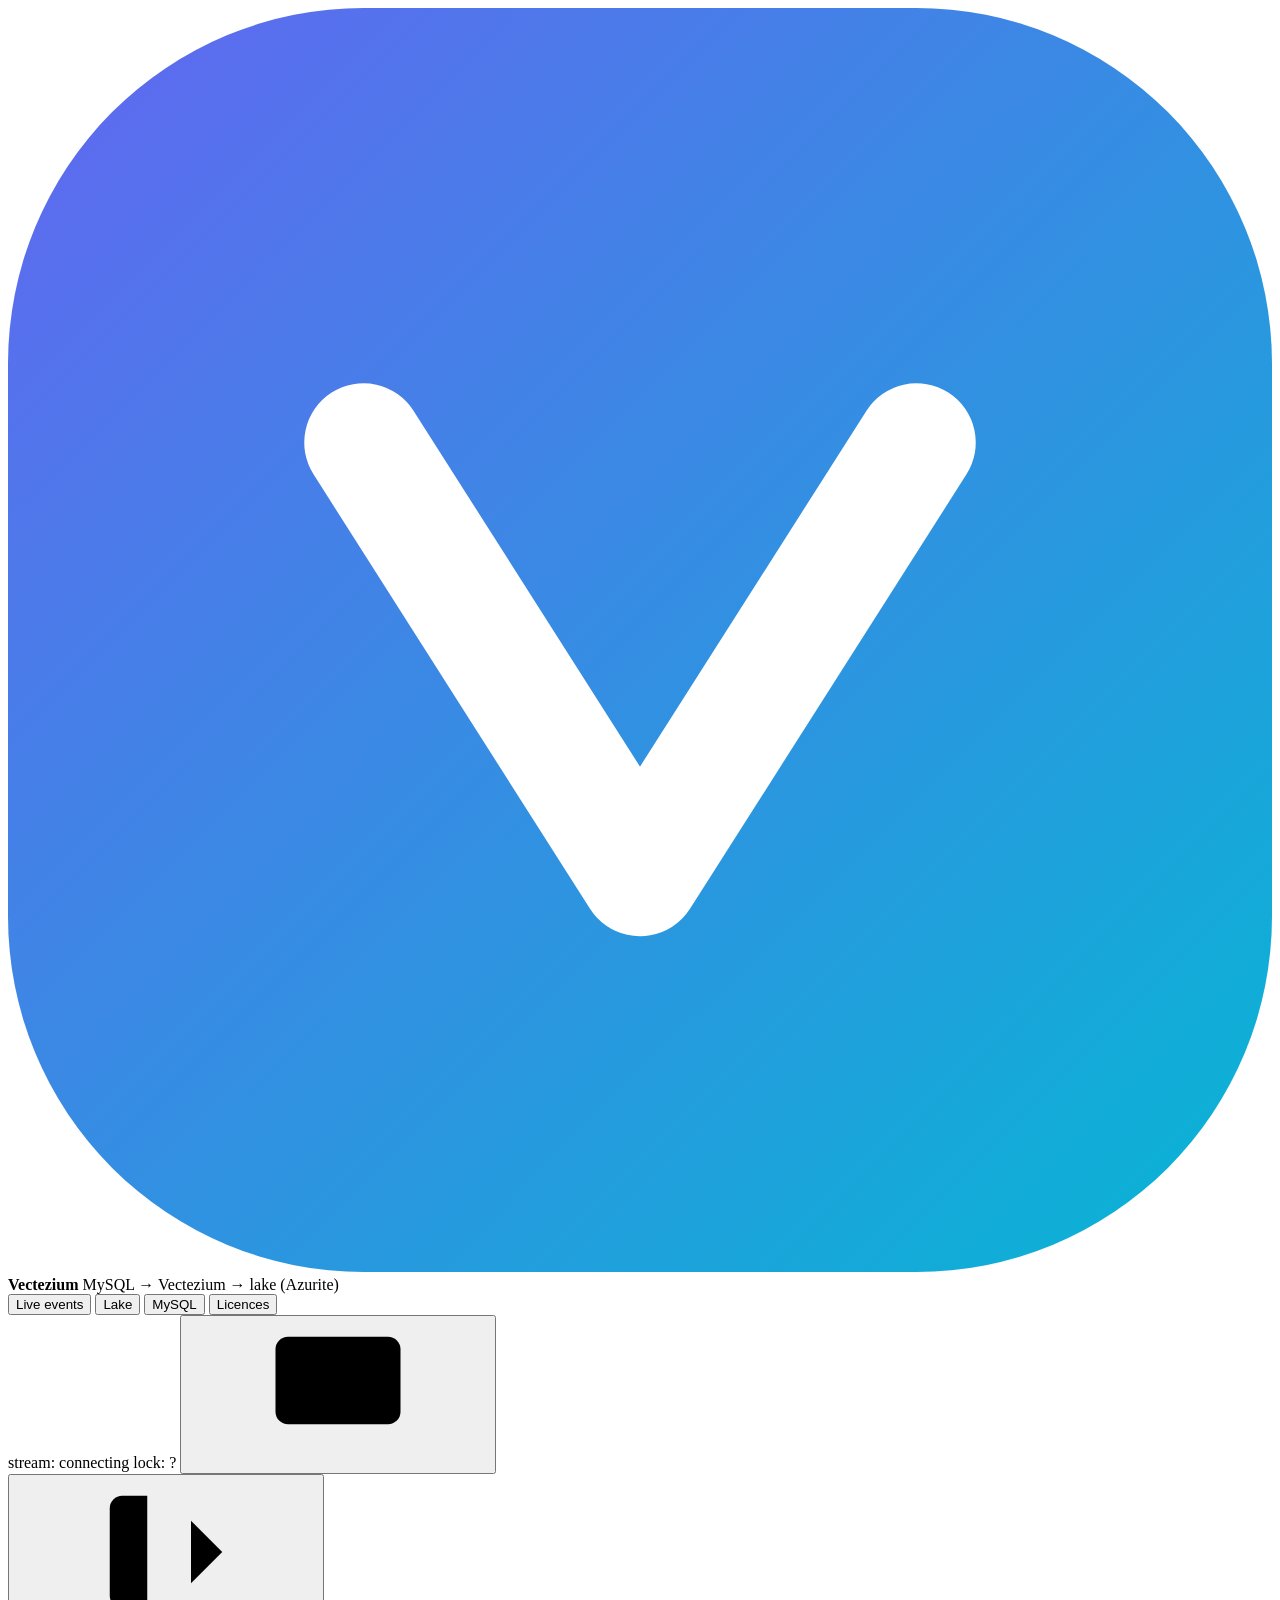
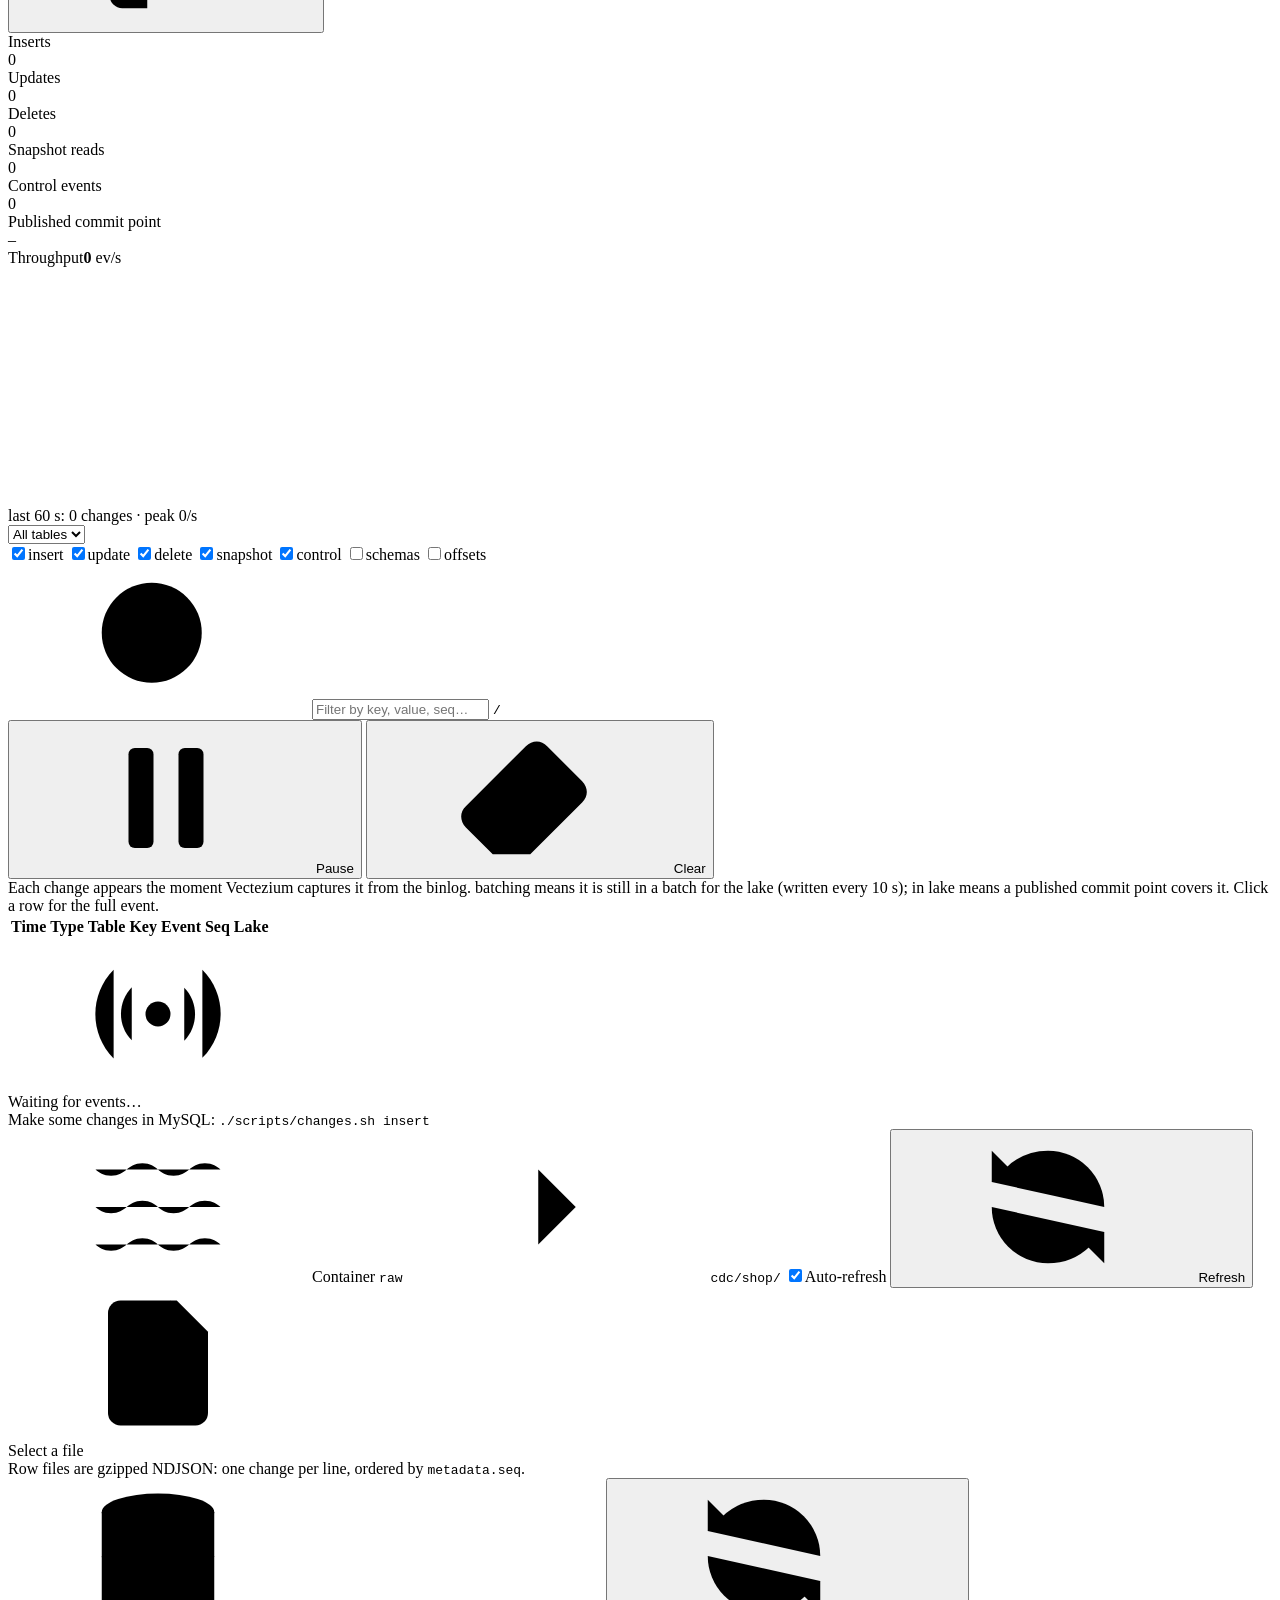
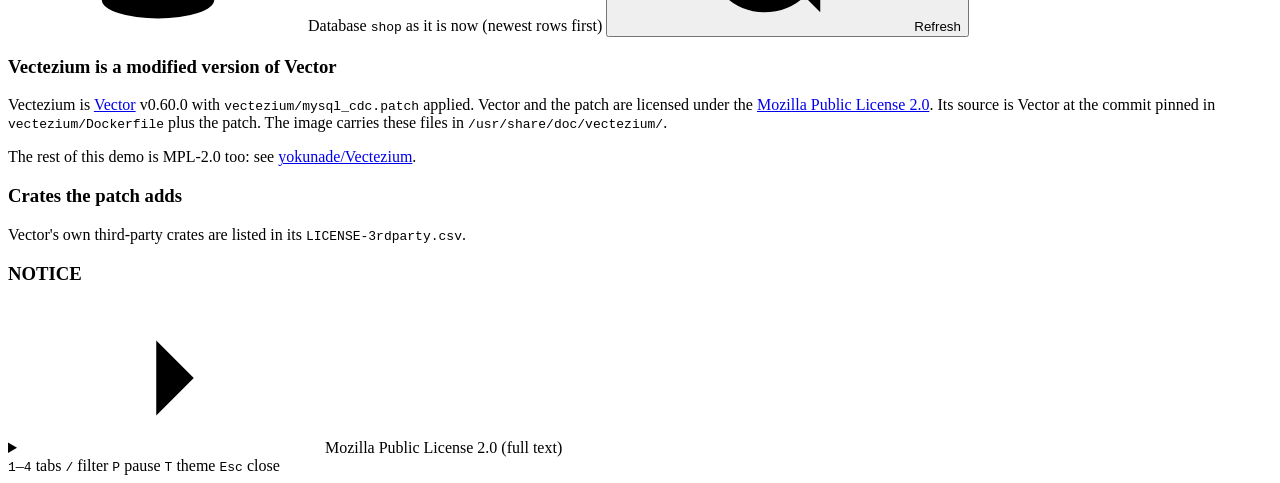
==== ui/static/index.html @ a1f48b9c "Vectezium demo: MySQL CDC to an Azure landing zone with Vector, plus a sign-in for the UI The demo U" ====
<!doctype html>
<html lang="en">
<head>
  <meta charset="utf-8">
  <meta name="viewport" content="width=device-width, initial-scale=1">
  <title>Vectezium demo</title>
  <meta name="color-scheme" content="light dark">
  <link rel="icon" href="data:image/svg+xml,%3Csvg xmlns='http://www.w3.org/2000/svg' viewBox='0 0 32 32'%3E%3Cdefs%3E%3ClinearGradient id='g' x1='0' y1='0' x2='1' y2='1'%3E%3Cstop offset='0' stop-color='%236366f1'/%3E%3Cstop offset='1' stop-color='%2306b6d4'/%3E%3C/linearGradient%3E%3C/defs%3E%3Crect width='32' height='32' rx='8' fill='url(%23g)'/%3E%3Cpath d='M9 11l7 11 7-11' fill='none' stroke='white' stroke-width='3' stroke-linecap='round' stroke-linejoin='round'/%3E%3C/svg%3E">
  <script>
    // Applied before the first paint so a dark theme never flashes light.
    (function () {
      var pref = "system";
      try { pref = localStorage.getItem("theme") || "system"; } catch (e) {}
      var dark = pref === "dark" || (pref === "system" && matchMedia("(prefers-color-scheme: dark)").matches);
      document.documentElement.dataset.theme = dark ? "dark" : "light";
      document.documentElement.dataset.themePref = pref;
    })();
  </script>
  <link rel="stylesheet" href="/static/style.css">
</head>
<body>
  <!-- Icons (one sprite, referenced with <use>) -->
  <svg width="0" height="0" style="position:absolute" aria-hidden="true">
    <defs>
      <linearGradient id="brand-gradient" x1="0" y1="0" x2="1" y2="1">
        <stop offset="0" stop-color="#6366f1"/><stop offset="1" stop-color="#06b6d4"/>
      </linearGradient>
      <linearGradient id="spark-gradient" x1="0" y1="1" x2="0" y2="0">
        <stop offset="0" stop-color="#6366f1"/><stop offset="1" stop-color="#06b6d4"/>
      </linearGradient>
    </defs>
    <symbol id="i-database" viewBox="0 0 24 24"><ellipse cx="12" cy="5" rx="9" ry="3"/><path d="M3 5v14a9 3 0 0 0 18 0V5"/><path d="M3 12a9 3 0 0 0 18 0"/></symbol>
    <symbol id="i-zap" viewBox="0 0 24 24"><path d="M13 2 3 14h9l-1 8 10-12h-9l1-8z"/></symbol>
    <symbol id="i-waves" viewBox="0 0 24 24"><path d="M2 6c.6.5 1.2 1 2.5 1C7 7 7 5 9.5 5c2.6 0 2.4 2 5 2 2.5 0 2.5-2 5-2 1.3 0 1.9.5 2.5 1"/><path d="M2 12c.6.5 1.2 1 2.5 1 2.5 0 2.5-2 5-2 2.6 0 2.4 2 5 2 2.5 0 2.5-2 5-2 1.3 0 1.9.5 2.5 1"/><path d="M2 18c.6.5 1.2 1 2.5 1 2.5 0 2.5-2 5-2 2.6 0 2.4 2 5 2 2.5 0 2.5-2 5-2 1.3 0 1.9.5 2.5 1"/></symbol>
    <symbol id="i-radio" viewBox="0 0 24 24"><path d="M4.9 19.1C1 15.2 1 8.8 4.9 4.9"/><path d="M7.8 16.2c-2.3-2.3-2.3-6.1 0-8.5"/><circle cx="12" cy="12" r="2"/><path d="M16.2 7.8c2.3 2.3 2.3 6.1 0 8.5"/><path d="M19.1 4.9C23 8.8 23 15.1 19.1 19"/></symbol>
    <symbol id="i-scale" viewBox="0 0 24 24"><path d="m16 16 3-8 3 8c-.87.65-1.92 1-3 1s-2.13-.35-3-1Z"/><path d="m2 16 3-8 3 8c-.87.65-1.92 1-3 1s-2.13-.35-3-1Z"/><path d="M7 21h10"/><path d="M12 3v18"/><path d="M3 7h2c2 0 5-1 7-2 2 1 5 2 7 2h2"/></symbol>
    <symbol id="i-plus" viewBox="0 0 24 24"><path d="M12 5v14"/><path d="M5 12h14"/></symbol>
    <symbol id="i-pencil" viewBox="0 0 24 24"><path d="M17 3a2.85 2.83 0 1 1 4 4L7.5 20.5 2 22l1.5-5.5Z"/></symbol>
    <symbol id="i-trash" viewBox="0 0 24 24"><path d="M3 6h18"/><path d="M19 6v14a2 2 0 0 1-2 2H7a2 2 0 0 1-2-2V6"/><path d="M8 6V4a2 2 0 0 1 2-2h4a2 2 0 0 1 2 2v2"/></symbol>
    <symbol id="i-camera" viewBox="0 0 24 24"><path d="M14.5 4h-5L7 7H4a2 2 0 0 0-2 2v9a2 2 0 0 0 2 2h16a2 2 0 0 0 2-2V9a2 2 0 0 0-2-2h-3l-2.5-3z"/><circle cx="12" cy="13" r="3"/></symbol>
    <symbol id="i-flag" viewBox="0 0 24 24"><path d="M4 15s1-1 4-1 5 2 8 2 4-1 4-1V3s-1 1-4 1-5-2-8-2-4 1-4 1z"/><path d="M4 22v-7"/></symbol>
    <symbol id="i-commit" viewBox="0 0 24 24"><circle cx="12" cy="12" r="3"/><path d="M3 12h6"/><path d="M15 12h6"/></symbol>
    <symbol id="i-activity" viewBox="0 0 24 24"><path d="M22 12h-4l-3 9L9 3l-3 9H2"/></symbol>
    <symbol id="i-search" viewBox="0 0 24 24"><circle cx="11" cy="11" r="8"/><path d="m21 21-4.3-4.3"/></symbol>
    <symbol id="i-pause" viewBox="0 0 24 24"><rect x="6" y="4" width="4" height="16" rx="1"/><rect x="14" y="4" width="4" height="16" rx="1"/></symbol>
    <symbol id="i-play" viewBox="0 0 24 24"><path d="M6 3l14 9-14 9V3z"/></symbol>
    <symbol id="i-eraser" viewBox="0 0 24 24"><path d="m7 21-4.3-4.3c-1-1-1-2.5 0-3.4l9.6-9.6c1-1 2.5-1 3.4 0l5.6 5.6c1 1 1 2.5 0 3.4L13 21"/><path d="M22 21H7"/><path d="m5 11 9 9"/></symbol>
    <symbol id="i-copy" viewBox="0 0 24 24"><rect x="9" y="9" width="13" height="13" rx="2"/><path d="M5 15H4a2 2 0 0 1-2-2V4a2 2 0 0 1 2-2h9a2 2 0 0 1 2 2v1"/></symbol>
    <symbol id="i-check" viewBox="0 0 24 24"><path d="M20 6 9 17l-5-5"/></symbol>
    <symbol id="i-x" viewBox="0 0 24 24"><path d="M18 6 6 18"/><path d="m6 6 12 12"/></symbol>
    <symbol id="i-sun" viewBox="0 0 24 24"><circle cx="12" cy="12" r="4"/><path d="M12 2v2"/><path d="M12 20v2"/><path d="m4.93 4.93 1.41 1.41"/><path d="m17.66 17.66 1.41 1.41"/><path d="M2 12h2"/><path d="M20 12h2"/><path d="m6.34 17.66-1.41 1.41"/><path d="m19.07 4.93-1.41 1.41"/></symbol>
    <symbol id="i-moon" viewBox="0 0 24 24"><path d="M12 3a6 6 0 0 0 9 9 9 9 0 1 1-9-9Z"/></symbol>
    <symbol id="i-monitor" viewBox="0 0 24 24"><rect x="2" y="3" width="20" height="14" rx="2"/><path d="M8 21h8"/><path d="M12 17v4"/></symbol>
    <symbol id="i-folder" viewBox="0 0 24 24"><path d="M20 20a2 2 0 0 0 2-2V8a2 2 0 0 0-2-2h-7.9a2 2 0 0 1-1.69-.9L9.6 3.9A2 2 0 0 0 7.93 3H4a2 2 0 0 0-2 2v13a2 2 0 0 0 2 2Z"/></symbol>
    <symbol id="i-file" viewBox="0 0 24 24"><path d="M15 2H6a2 2 0 0 0-2 2v16a2 2 0 0 0 2 2h12a2 2 0 0 0 2-2V7Z"/><path d="M14 2v4a2 2 0 0 0 2 2h4"/></symbol>
    <symbol id="i-chevron" viewBox="0 0 24 24"><path d="m9 18 6-6-6-6"/></symbol>
    <symbol id="i-refresh" viewBox="0 0 24 24"><path d="M21 12a9 9 0 0 0-9-9 9.75 9.75 0 0 0-6.74 2.74L3 8"/><path d="M3 3v5h5"/><path d="M3 12a9 9 0 0 0 9 9 9.75 9.75 0 0 0 6.74-2.74L21 16"/><path d="M16 16h5v5"/></symbol>
    <symbol id="i-lock" viewBox="0 0 24 24"><rect x="3" y="11" width="18" height="11" rx="2"/><path d="M7 11V7a5 5 0 0 1 10 0v4"/></symbol>
    <symbol id="i-logout" viewBox="0 0 24 24"><path d="M9 21H5a2 2 0 0 1-2-2V5a2 2 0 0 1 2-2h4"/><path d="m16 17 5-5-5-5"/><path d="M21 12H9"/></symbol>
    <symbol id="i-terminal" viewBox="0 0 24 24"><path d="m4 17 6-6-6-6"/><path d="M12 19h8"/></symbol>
  </svg>

  <header id="top">
    <div class="brand">
      <svg class="logo" viewBox="0 0 32 32" aria-hidden="true"><rect width="32" height="32" rx="9" fill="url(#brand-gradient)"/><path d="M9 11l7 11 7-11" fill="none" stroke="#fff" stroke-width="3" stroke-linecap="round" stroke-linejoin="round"/></svg>
      <div class="brand-text">
        <strong>Vectezium</strong>
        <span class="tagline">MySQL → Vectezium → lake (Azurite)</span>
      </div>
    </div>

    <nav class="tabs" role="tablist">
      <span class="tab-indicator" aria-hidden="true"></span>
      <button class="tab active" data-tab="live" title="Live events (1)">Live events</button>
      <button class="tab" data-tab="lake" title="Lake (2)">Lake</button>
      <button class="tab" data-tab="mysql" title="MySQL (3)">MySQL</button>
      <button class="tab" data-tab="licences" title="Licences (4)">Licences</button>
    </nav>

    <div class="status">
      <span class="pill" id="conn-pill" title="Connection to the live event stream">stream: connecting</span>
      <span class="pill" id="lock-pill" title="The single-writer lease on cdc/shop/_lock">lock: ?</span>
      <button id="theme-toggle" class="btn icon ghost" aria-label="Theme"><svg class="i"><use href="#i-monitor"/></svg></button>
      <div class="user-menu">
        <span class="avatar" id="user-avatar" aria-hidden="true"></span>
        <span class="user-name" id="user-name"></span>
        <button id="sign-out" class="btn icon ghost" aria-label="Sign out" title="Sign out"><svg class="i"><use href="#i-logout"/></svg></button>
      </div>
    </div>
  </header>

  <main>
    <div id="held-banner" class="banner" role="status" hidden>
      <strong>Snapshot held</strong> for <span id="held-tables"></span>.
      Vectezium streams their changes but has not read their existing rows, because it lost track of
      whether they were snapshotted and <code>unplanned_snapshots</code> is <code>hold</code>.
      Snapshot them with <code id="held-snapshot"></code>, or mark them as complete with
      <code id="held-dismiss"></code>.
    </div>
    <!-- Live events ------------------------------------------------------------------------>
    <section id="tab-live" class="tab-panel active">
      <div class="cards">
        <div class="card stat k-c"><div class="label"><span class="dot"></span>Inserts</div><div class="value" id="n-c">0</div></div>
        <div class="card stat k-u"><div class="label"><span class="dot"></span>Updates</div><div class="value" id="n-u">0</div></div>
        <div class="card stat k-d"><div class="label"><span class="dot"></span>Deletes</div><div class="value" id="n-d">0</div></div>
        <div class="card stat k-r"><div class="label"><span class="dot"></span>Snapshot reads</div><div class="value" id="n-r">0</div></div>
        <div class="card stat k-control"><div class="label"><span class="dot"></span>Control events</div><div class="value" id="n-control">0</div></div>
        <div class="card commit" title="Published commit point: everything up to it is in the lake">
          <div class="label">Published commit point<span class="spacer"></span><span id="batching-count"></span><span class="since" id="commit-since"></span></div>
          <div class="value mono seq-value" id="offset-seq">–</div>
          <div class="detail" id="offset-detail"></div>
        </div>
        <div class="card throughput">
          <div class="label">Throughput<span class="spacer"></span><span class="rate"><strong id="rate-now">0</strong> ev/s</span></div>
          <svg id="spark" class="spark" viewBox="0 0 300 56" preserveAspectRatio="none" aria-hidden="true"></svg>
          <div class="detail">last 60 s: <span id="rate-total">0 changes</span> · peak <span id="rate-peak">0</span>/s</div>
        </div>
      </div>

      <div class="toolbar">
        <div class="select"><select id="f-table" aria-label="Table"><option value="">All tables</option></select></div>
        <div class="filter-chips" role="group" aria-label="Event types">
          <label class="chip k-c"><input type="checkbox" class="f-op" value="c" checked><span class="dot"></span>insert</label>
          <label class="chip k-u"><input type="checkbox" class="f-op" value="u" checked><span class="dot"></span>update</label>
          <label class="chip k-d"><input type="checkbox" class="f-op" value="d" checked><span class="dot"></span>delete</label>
          <label class="chip k-r"><input type="checkbox" class="f-op" value="r" checked><span class="dot"></span>snapshot</label>
          <label class="chip k-control"><input type="checkbox" class="f-op" value="control" checked><span class="dot"></span>control</label>
          <label class="chip k-schema"><input type="checkbox" class="f-op" value="schema"><span class="dot"></span>schemas</label>
          <label class="chip k-offset"><input type="checkbox" class="f-op" value="offset"><span class="dot"></span>offsets</label>
        </div>
        <div class="search">
          <svg class="i"><use href="#i-search"/></svg>
          <input type="search" id="f-text" placeholder="Filter by key, value, seq…" aria-label="Filter">
          <kbd>/</kbd>
        </div>
        <span class="spacer"></span>
        <button id="pause" class="btn" title="Pause (P)"><svg class="i"><use href="#i-pause"/></svg><span>Pause</span></button>
        <button id="clear" class="btn ghost" title="Clear"><svg class="i"><use href="#i-eraser"/></svg><span>Clear</span></button>
      </div>

      <div class="legend">
        Each change appears the moment Vectezium captures it from the binlog.
        <span class="badge pending">batching</span> means it is still in a batch for the lake (written every 10 s);
        <span class="badge landed">in lake</span> means a published commit point covers it. Click a row for the full event.
      </div>
      <div id="stream-notice" class="stream-notice" role="status" hidden></div>

      <div class="feed">
        <table class="events">
          <thead>
            <tr><th>Time</th><th>Type</th><th>Table</th><th class="key">Key</th><th>Event</th><th class="seq">Seq</th><th class="lake">Lake</th></tr>
          </thead>
          <tbody id="feed"></tbody>
        </table>
        <div id="feed-empty" class="empty">
          <div class="empty-icon"><svg class="i"><use href="#i-radio"/></svg></div>
          <div class="empty-title">Waiting for events…</div>
          <div>Make some changes in MySQL: <code>./scripts/changes.sh insert</code></div>
        </div>
      </div>
    </section>

    <!-- Lake -------------------------------------------------------------------------------->
    <section id="tab-lake" class="tab-panel">
      <div class="toolbar">
        <span class="crumbs">
          <svg class="i"><use href="#i-waves"/></svg>
          Container <code id="lake-container">raw</code>
          <svg class="i sep"><use href="#i-chevron"/></svg>
          <code id="lake-root">cdc/shop/</code>
        </span>
        <span class="spacer"></span>
        <label class="switch"><input type="checkbox" id="lake-auto" checked><span class="track"></span>Auto-refresh</label>
        <button id="lake-refresh" class="btn"><svg class="i"><use href="#i-refresh"/></svg><span>Refresh</span></button>
      </div>
      <div class="split">
        <div id="lake-tree" class="tree"></div>
        <div id="lake-preview" class="preview">
          <div class="empty">
            <div class="empty-icon"><svg class="i"><use href="#i-file"/></svg></div>
            <div class="empty-title">Select a file</div>
            <div>Row files are gzipped NDJSON: one change per line, ordered by <code>metadata.seq</code>.</div>
          </div>
        </div>
      </div>
    </section>

    <!-- MySQL ------------------------------------------------------------------------------->
    <section id="tab-mysql" class="tab-panel">
      <div class="toolbar">
        <span class="crumbs"><svg class="i"><use href="#i-database"/></svg>Database <code>shop</code> as it is now (newest rows first)</span>
        <span class="spacer"></span>
        <button id="mysql-refresh" class="btn"><svg class="i"><use href="#i-refresh"/></svg><span>Refresh</span></button>
      </div>
      <div id="mysql-tables" class="chips"></div>
      <div id="mysql-rows" class="preview"></div>
    </section>

    <!-- Licences ---------------------------------------------------------------------------->
    <section id="tab-licences" class="tab-panel">
      <div class="preview licences">
        <h3>Vectezium is a modified version of Vector</h3>
        <p>
          Vectezium is <a href="https://github.com/vectordotdev/vector" target="_blank" rel="noopener">Vector</a>
          v0.60.0 with <code>vectezium/mysql_cdc.patch</code> applied. Vector and the patch are licensed under the
          <a href="https://www.mozilla.org/MPL/2.0/" target="_blank" rel="noopener">Mozilla Public License 2.0</a>.
          Its source is Vector at the commit pinned in <code>vectezium/Dockerfile</code> plus the patch.
          The image carries these files in <code>/usr/share/doc/vectezium/</code>.
        </p>
        <p>
          The rest of this demo is MPL-2.0 too: see
          <a href="https://github.com/yokunade/Vectezium" target="_blank" rel="noopener">yokunade/Vectezium</a>.
        </p>

        <h3>Crates the patch adds</h3>
        <p class="muted small">Vector's own third-party crates are listed in its <code>LICENSE-3rdparty.csv</code>.</p>
        <div id="licence-crates"></div>

        <h3>NOTICE</h3>
        <pre id="licence-notice"></pre>

        <details>
          <summary><svg class="i chev"><use href="#i-chevron"/></svg>Mozilla Public License 2.0 (full text)</summary>
          <pre id="licence-text"></pre>
        </details>
      </div>
    </section>
  </main>

  <footer class="shortcuts">
    <span><kbd>1</kbd>–<kbd>4</kbd> tabs</span>
    <span><kbd>/</kbd> filter</span>
    <span><kbd>P</kbd> pause</span>
    <span><kbd>T</kbd> theme</span>
    <span><kbd>Esc</kbd> close</span>
  </footer>

  <dialog id="event-modal" aria-labelledby="modal-title">
    <div class="modal-head">
      <div id="modal-title"></div>
      <span class="spacer"></span>
      <button id="modal-copy" class="btn"><svg class="i"><use href="#i-copy"/></svg><span>Copy</span></button>
      <button id="modal-close" class="btn icon ghost" aria-label="Close"><svg class="i"><use href="#i-x"/></svg></button>
    </div>
    <pre id="modal-body"></pre>
  </dialog>

  <div id="toast" class="toast" role="status" aria-live="polite"></div>

  <script src="/static/app.js"></script>
</body>
</html>
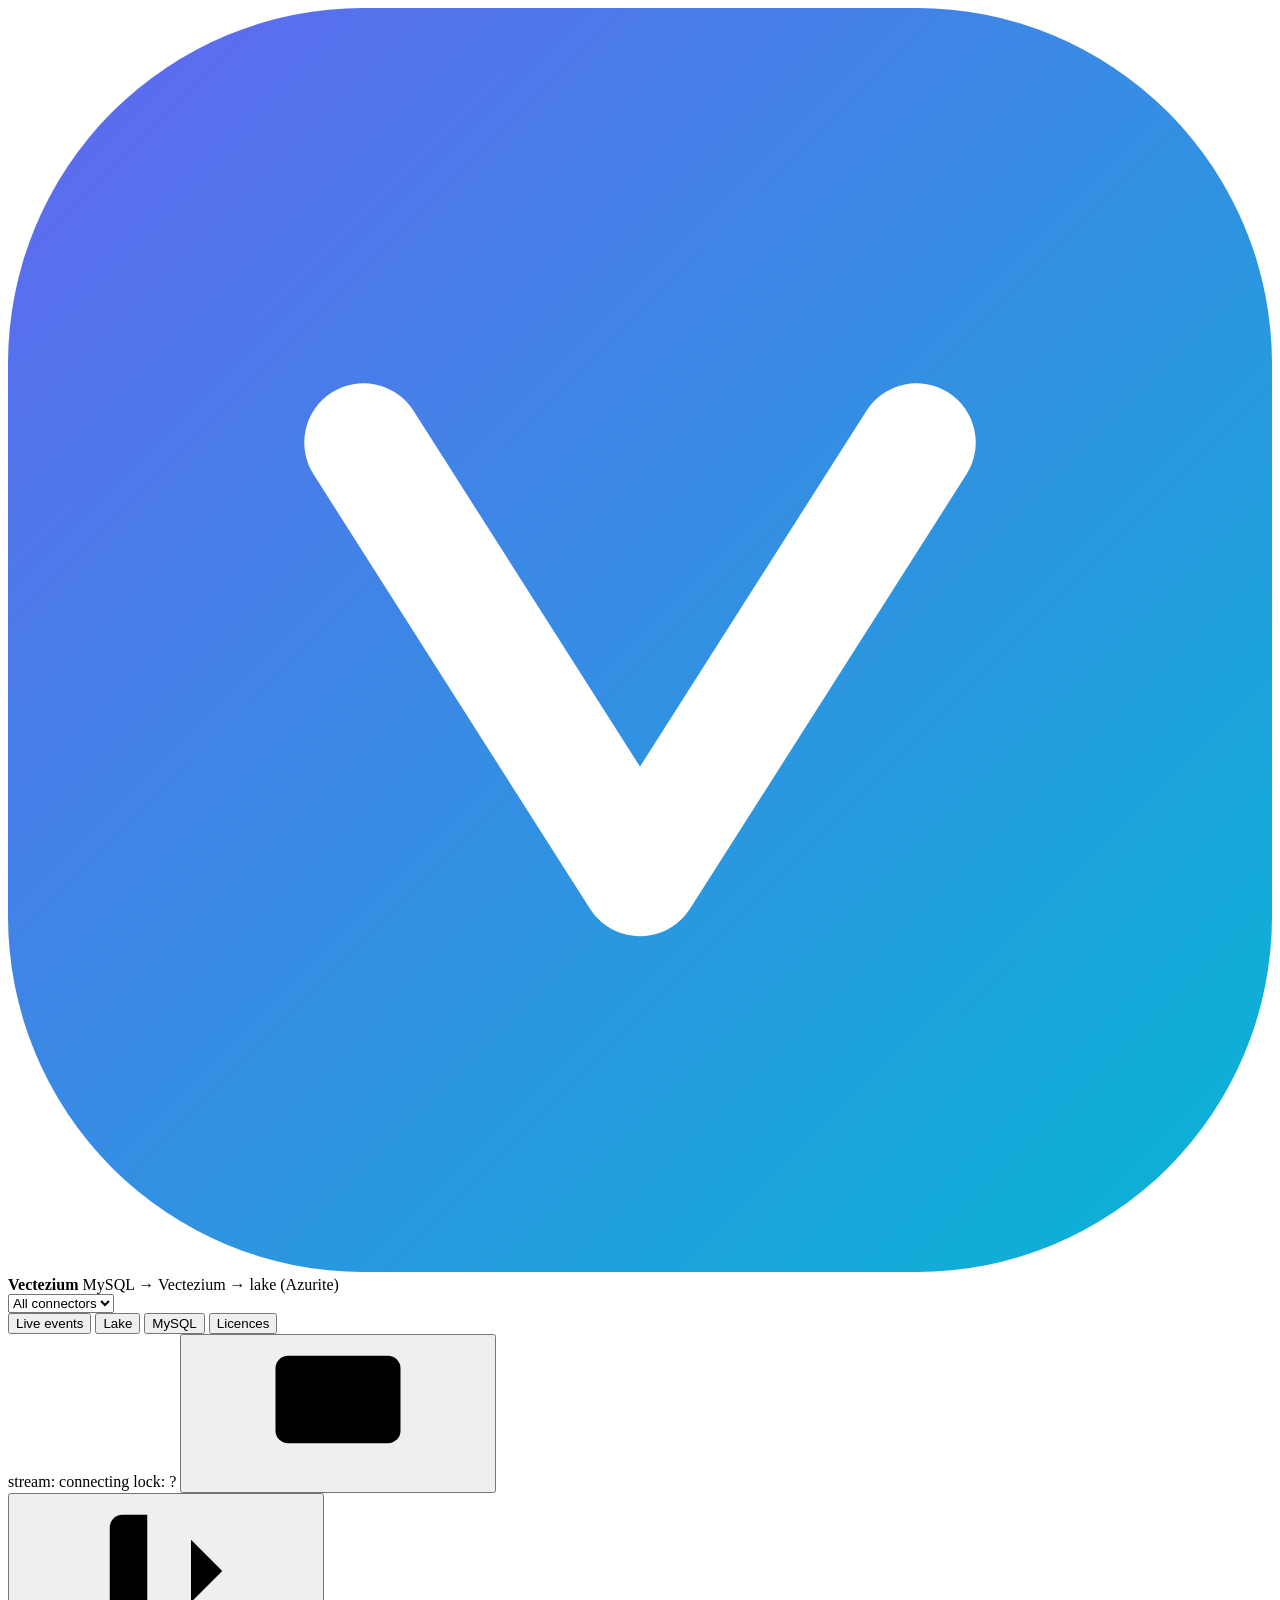
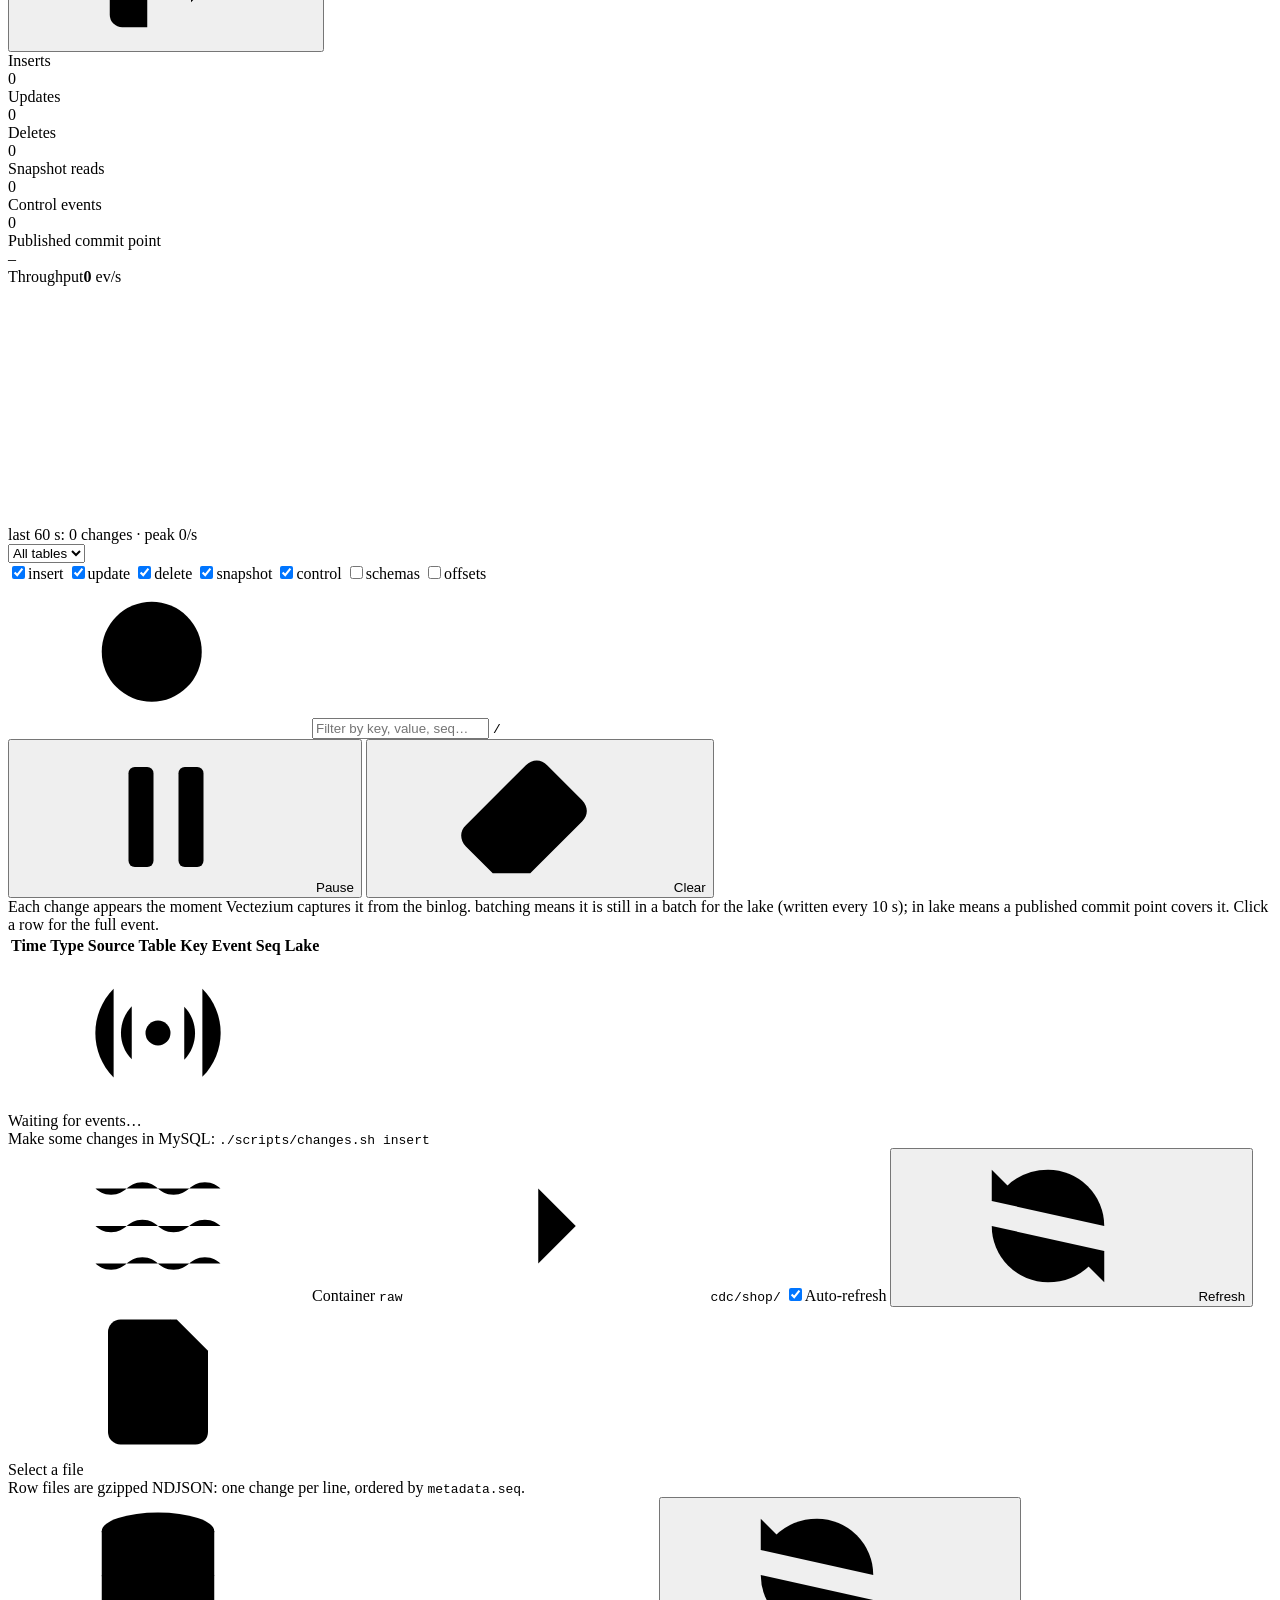
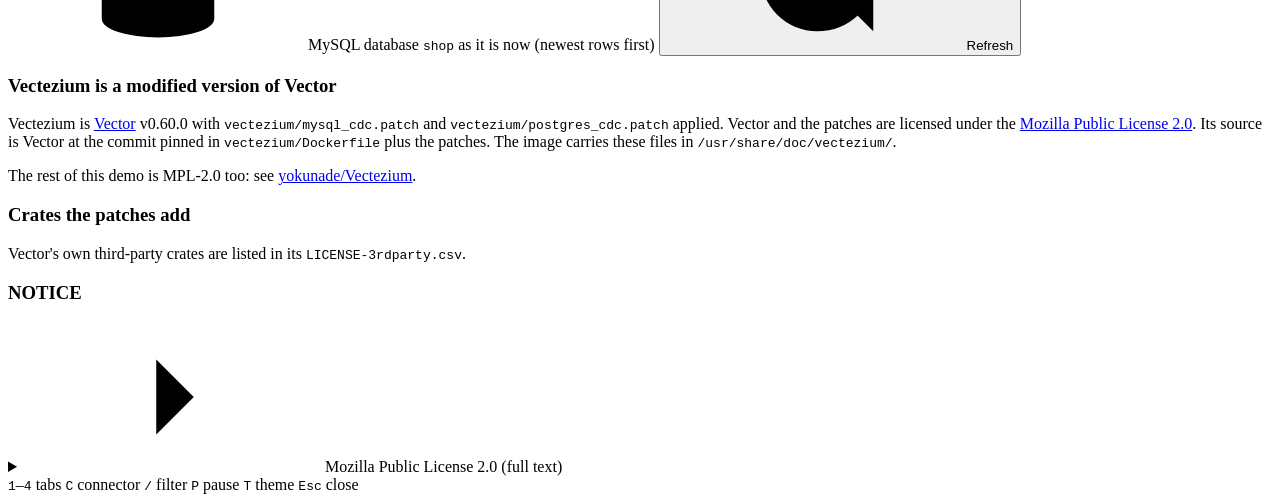
==== commit f271de32: "Choose the connector in the scripts and the UI The demo scripts take --connector mysql|postgres (or " ====
--- a/ui/static/index.html
+++ b/ui/static/index.html
@@ -65,7 +65,11 @@
       <svg class="logo" viewBox="0 0 32 32" aria-hidden="true"><rect width="32" height="32" rx="9" fill="url(#brand-gradient)"/><path d="M9 11l7 11 7-11" fill="none" stroke="#fff" stroke-width="3" stroke-linecap="round" stroke-linejoin="round"/></svg>
       <div class="brand-text">
         <strong>Vectezium</strong>
-        <span class="tagline">MySQL → Vectezium → lake (Azurite)</span>
+        <span class="tagline" id="tagline">MySQL → Vectezium → lake (Azurite)</span>
+      </div>
+      <!-- The source connectors every tab shows (C to cycle); the options come from /api/connectors. -->
+      <div class="select connector-select" title="Source connector (C to cycle)">
+        <select id="connector-select" aria-label="Source connector"><option value="all">All connectors</option></select>
       </div>
     </div>
 
@@ -73,13 +77,13 @@
       <span class="tab-indicator" aria-hidden="true"></span>
       <button class="tab active" data-tab="live" title="Live events (1)">Live events</button>
       <button class="tab" data-tab="lake" title="Lake (2)">Lake</button>
-      <button class="tab" data-tab="mysql" title="MySQL (3)">MySQL</button>
+      <button class="tab" data-tab="db" title="Source database (3)" id="db-tab">MySQL</button>
       <button class="tab" data-tab="licences" title="Licences (4)">Licences</button>
     </nav>
 
     <div class="status">
       <span class="pill" id="conn-pill" title="Connection to the live event stream">stream: connecting</span>
-      <span class="pill" id="lock-pill" title="The single-writer lease on cdc/shop/_lock">lock: ?</span>
+      <span class="pill" id="lock-pill" title="The connector's single-writer lease">lock: ?</span>
       <button id="theme-toggle" class="btn icon ghost" aria-label="Theme"><svg class="i"><use href="#i-monitor"/></svg></button>
       <div class="user-menu">
         <span class="avatar" id="user-avatar" aria-hidden="true"></span>
@@ -91,7 +95,7 @@
 
   <main>
     <div id="held-banner" class="banner" role="status" hidden>
-      <strong>Snapshot held</strong> for <span id="held-tables"></span>.
+      <strong>Snapshot held</strong> for <span id="held-tables"></span> (<span id="held-connector">MySQL</span>).
       Vectezium streams their changes but has not read their existing rows, because it lost track of
       whether they were snapshotted and <code>unplanned_snapshots</code> is <code>hold</code>.
       Snapshot them with <code id="held-snapshot"></code>, or mark them as complete with
@@ -139,7 +143,7 @@
       </div>
 
       <div class="legend">
-        Each change appears the moment Vectezium captures it from the binlog.
+        Each change appears the moment Vectezium captures it from <span id="legend-source">the binlog</span>.
         <span class="badge pending">batching</span> means it is still in a batch for the lake (written every 10 s);
         <span class="badge landed">in lake</span> means a published commit point covers it. Click a row for the full event.
       </div>
@@ -148,14 +152,14 @@
       <div class="feed">
         <table class="events">
           <thead>
-            <tr><th>Time</th><th>Type</th><th>Table</th><th class="key">Key</th><th>Event</th><th class="seq">Seq</th><th class="lake">Lake</th></tr>
+            <tr><th>Time</th><th>Type</th><th class="src">Source</th><th>Table</th><th class="key">Key</th><th>Event</th><th class="seq">Seq</th><th class="lake">Lake</th></tr>
           </thead>
           <tbody id="feed"></tbody>
         </table>
         <div id="feed-empty" class="empty">
           <div class="empty-icon"><svg class="i"><use href="#i-radio"/></svg></div>
           <div class="empty-title">Waiting for events…</div>
-          <div>Make some changes in MySQL: <code>./scripts/changes.sh insert</code></div>
+          <div>Make some changes in <span class="connector-label">MySQL</span>: <span id="hint-changes"><code>./scripts/changes.sh insert</code></span></div>
         </div>
       </div>
     </section>
@@ -185,15 +189,15 @@
       </div>
     </section>
 
-    <!-- MySQL ------------------------------------------------------------------------------->
-    <section id="tab-mysql" class="tab-panel">
+    <!-- Source database -------------------------------------------------------------------->
+    <section id="tab-db" class="tab-panel">
       <div class="toolbar">
-        <span class="crumbs"><svg class="i"><use href="#i-database"/></svg>Database <code>shop</code> as it is now (newest rows first)</span>
+        <span class="crumbs"><svg class="i"><use href="#i-database"/></svg><span id="db-crumbs">MySQL database <code>shop</code></span> as it is now (newest rows first)</span>
         <span class="spacer"></span>
-        <button id="mysql-refresh" class="btn"><svg class="i"><use href="#i-refresh"/></svg><span>Refresh</span></button>
-      </div>
-      <div id="mysql-tables" class="chips"></div>
-      <div id="mysql-rows" class="preview"></div>
+        <button id="db-refresh" class="btn"><svg class="i"><use href="#i-refresh"/></svg><span>Refresh</span></button>
+      </div>
+      <div id="db-tables" class="chips"></div>
+      <div id="db-rows" class="preview"></div>
     </section>
 
     <!-- Licences ---------------------------------------------------------------------------->
@@ -202,9 +206,10 @@
         <h3>Vectezium is a modified version of Vector</h3>
         <p>
           Vectezium is <a href="https://github.com/vectordotdev/vector" target="_blank" rel="noopener">Vector</a>
-          v0.60.0 with <code>vectezium/mysql_cdc.patch</code> applied. Vector and the patch are licensed under the
+          v0.60.0 with <code>vectezium/mysql_cdc.patch</code> and <code>vectezium/postgres_cdc.patch</code> applied.
+          Vector and the patches are licensed under the
           <a href="https://www.mozilla.org/MPL/2.0/" target="_blank" rel="noopener">Mozilla Public License 2.0</a>.
-          Its source is Vector at the commit pinned in <code>vectezium/Dockerfile</code> plus the patch.
+          Its source is Vector at the commit pinned in <code>vectezium/Dockerfile</code> plus the patches.
           The image carries these files in <code>/usr/share/doc/vectezium/</code>.
         </p>
         <p>
@@ -212,7 +217,7 @@
           <a href="https://github.com/yokunade/Vectezium" target="_blank" rel="noopener">yokunade/Vectezium</a>.
         </p>
 
-        <h3>Crates the patch adds</h3>
+        <h3>Crates the patches add</h3>
         <p class="muted small">Vector's own third-party crates are listed in its <code>LICENSE-3rdparty.csv</code>.</p>
         <div id="licence-crates"></div>
 
@@ -229,6 +234,7 @@
 
   <footer class="shortcuts">
     <span><kbd>1</kbd>–<kbd>4</kbd> tabs</span>
+    <span><kbd>C</kbd> connector</span>
     <span><kbd>/</kbd> filter</span>
     <span><kbd>P</kbd> pause</span>
     <span><kbd>T</kbd> theme</span>
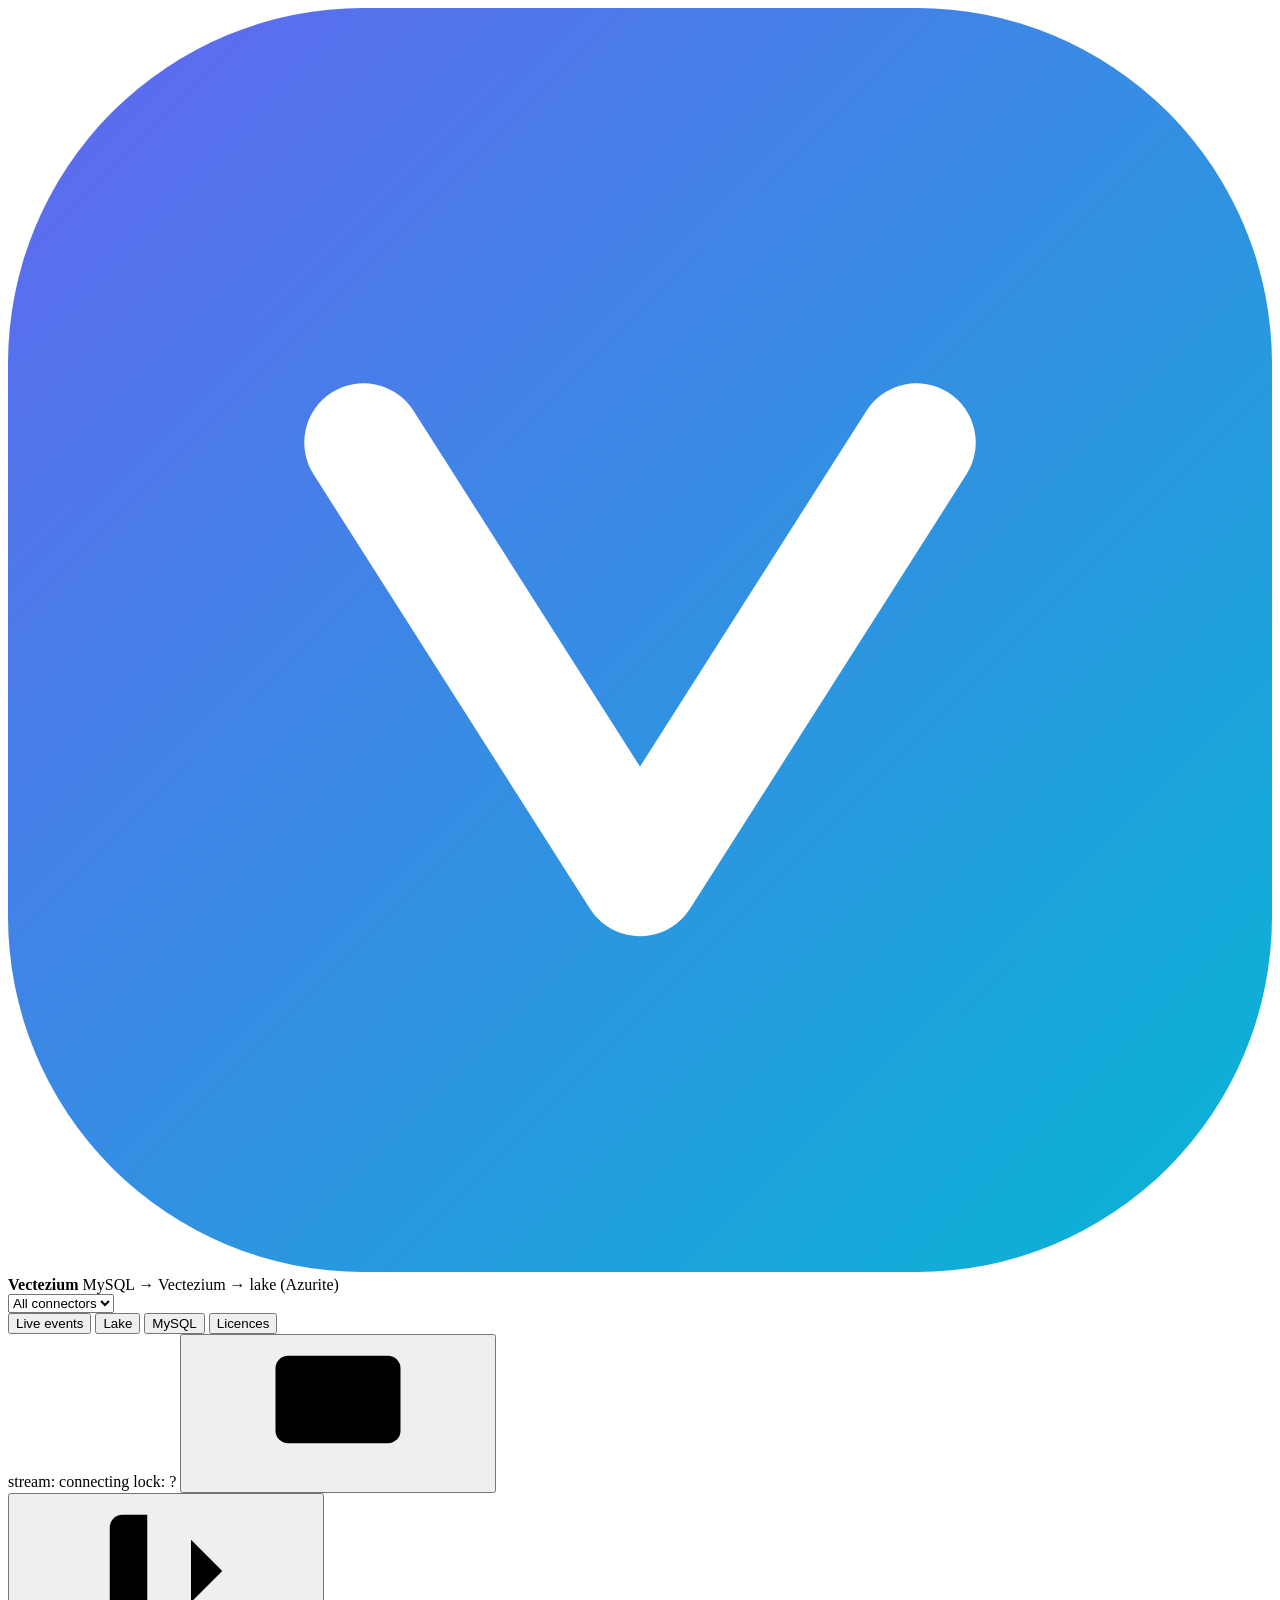
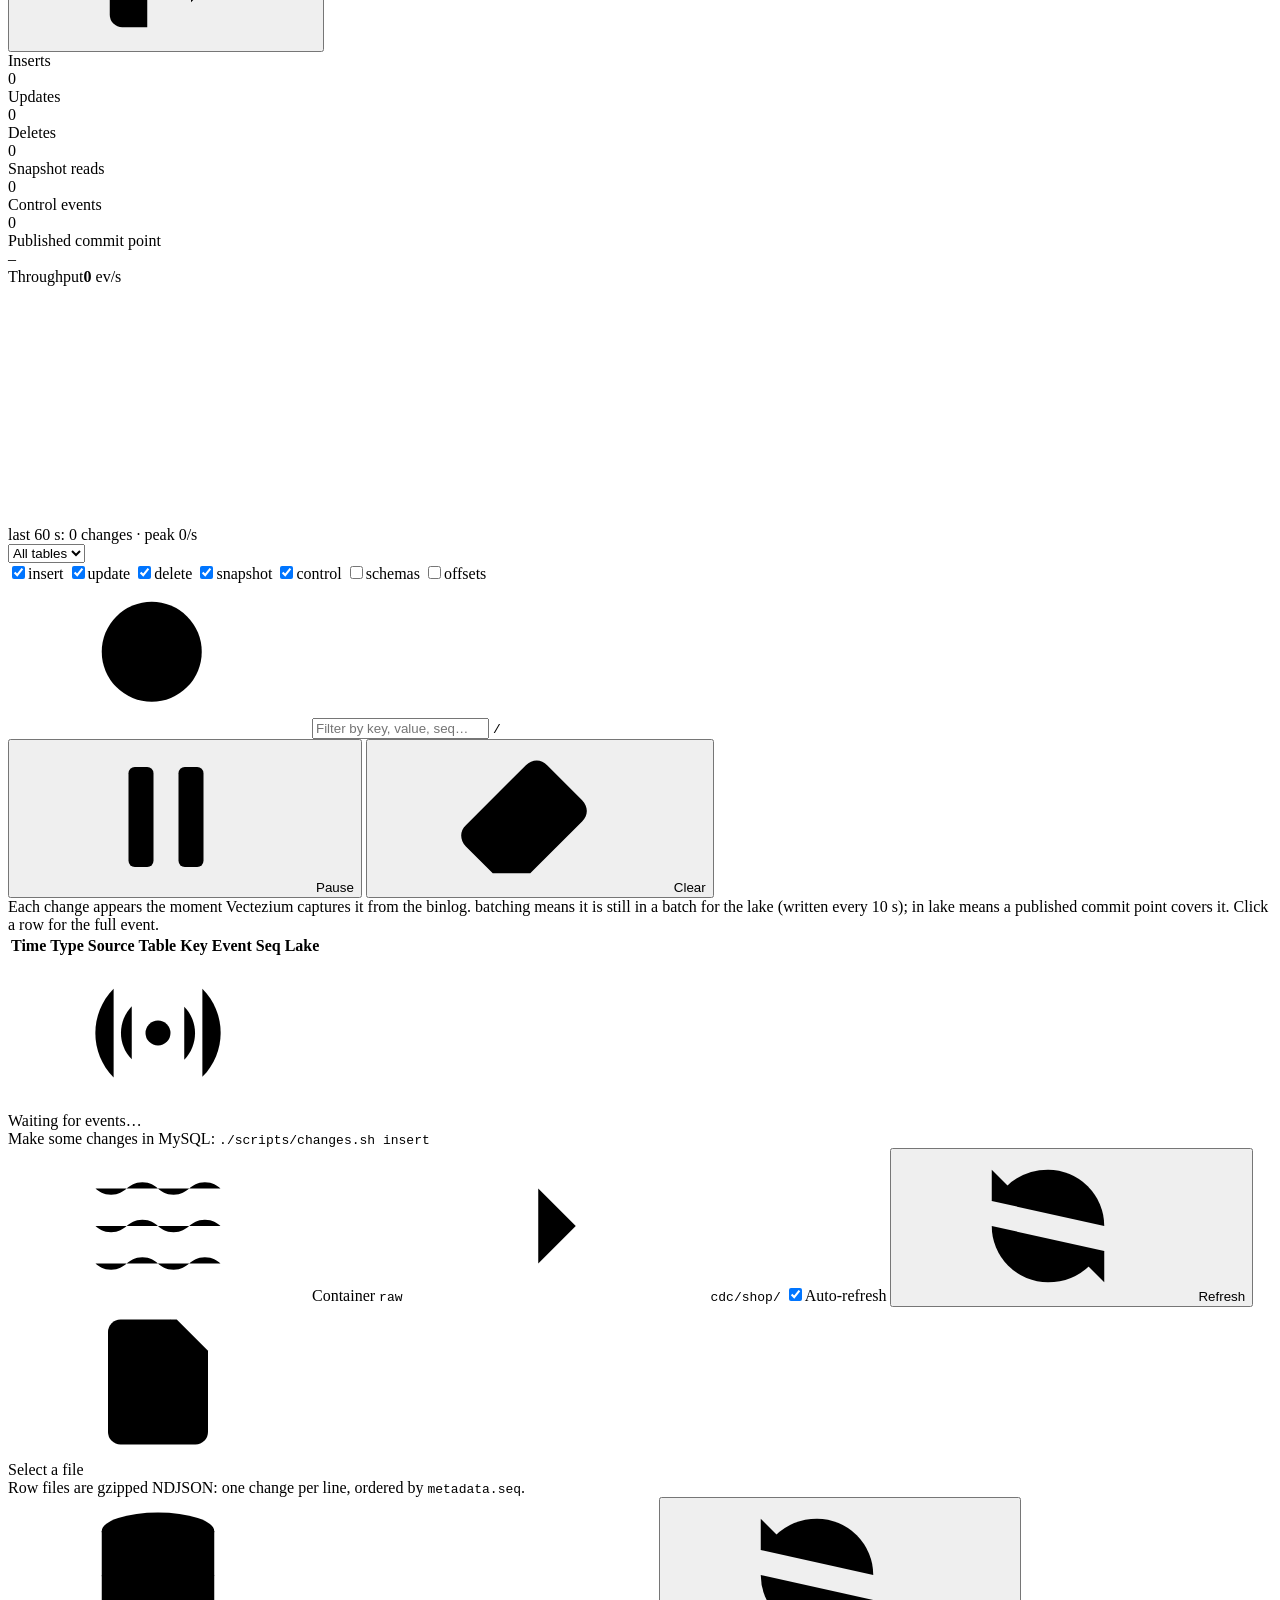
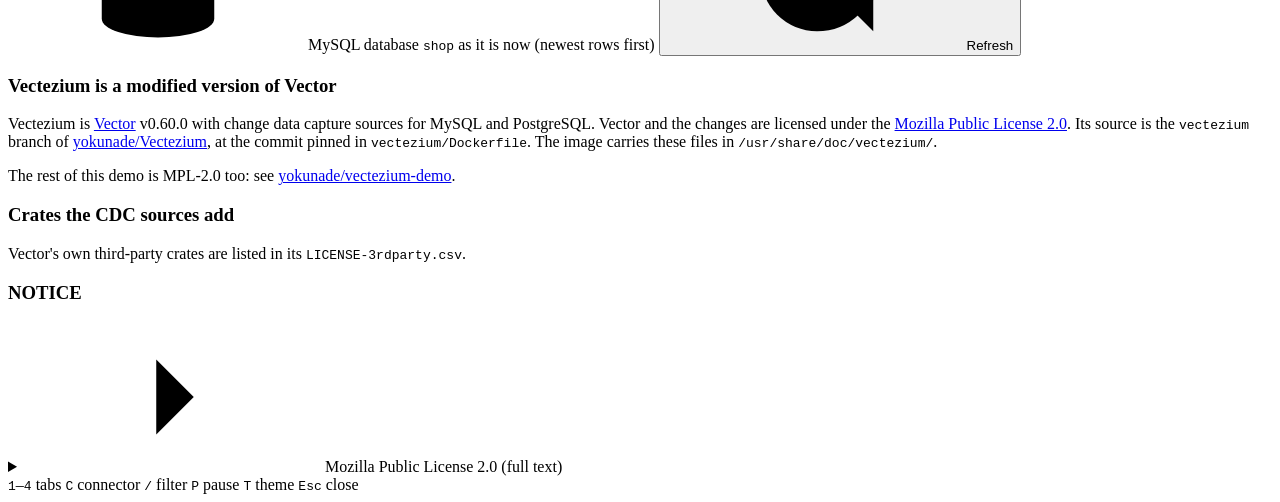
==== commit 2e85b564: "Build Vectezium from the yokunade/Vectezium fork instead of patches The CDC code now lives on the `v" ====
--- a/ui/static/index.html
+++ b/ui/static/index.html
@@ -206,18 +206,19 @@
         <h3>Vectezium is a modified version of Vector</h3>
         <p>
           Vectezium is <a href="https://github.com/vectordotdev/vector" target="_blank" rel="noopener">Vector</a>
-          v0.60.0 with <code>vectezium/mysql_cdc.patch</code> and <code>vectezium/postgres_cdc.patch</code> applied.
-          Vector and the patches are licensed under the
+          v0.60.0 with change data capture sources for MySQL and PostgreSQL. Vector and the changes are licensed under the
           <a href="https://www.mozilla.org/MPL/2.0/" target="_blank" rel="noopener">Mozilla Public License 2.0</a>.
-          Its source is Vector at the commit pinned in <code>vectezium/Dockerfile</code> plus the patches.
+          Its source is the <code>vectezium</code> branch of
+          <a href="https://github.com/yokunade/Vectezium" target="_blank" rel="noopener">yokunade/Vectezium</a>,
+          at the commit pinned in <code>vectezium/Dockerfile</code>.
           The image carries these files in <code>/usr/share/doc/vectezium/</code>.
         </p>
         <p>
           The rest of this demo is MPL-2.0 too: see
-          <a href="https://github.com/yokunade/Vectezium" target="_blank" rel="noopener">yokunade/Vectezium</a>.
+          <a href="https://github.com/yokunade/vectezium-demo" target="_blank" rel="noopener">yokunade/vectezium-demo</a>.
         </p>
 
-        <h3>Crates the patches add</h3>
+        <h3>Crates the CDC sources add</h3>
         <p class="muted small">Vector's own third-party crates are listed in its <code>LICENSE-3rdparty.csv</code>.</p>
         <div id="licence-crates"></div>
 
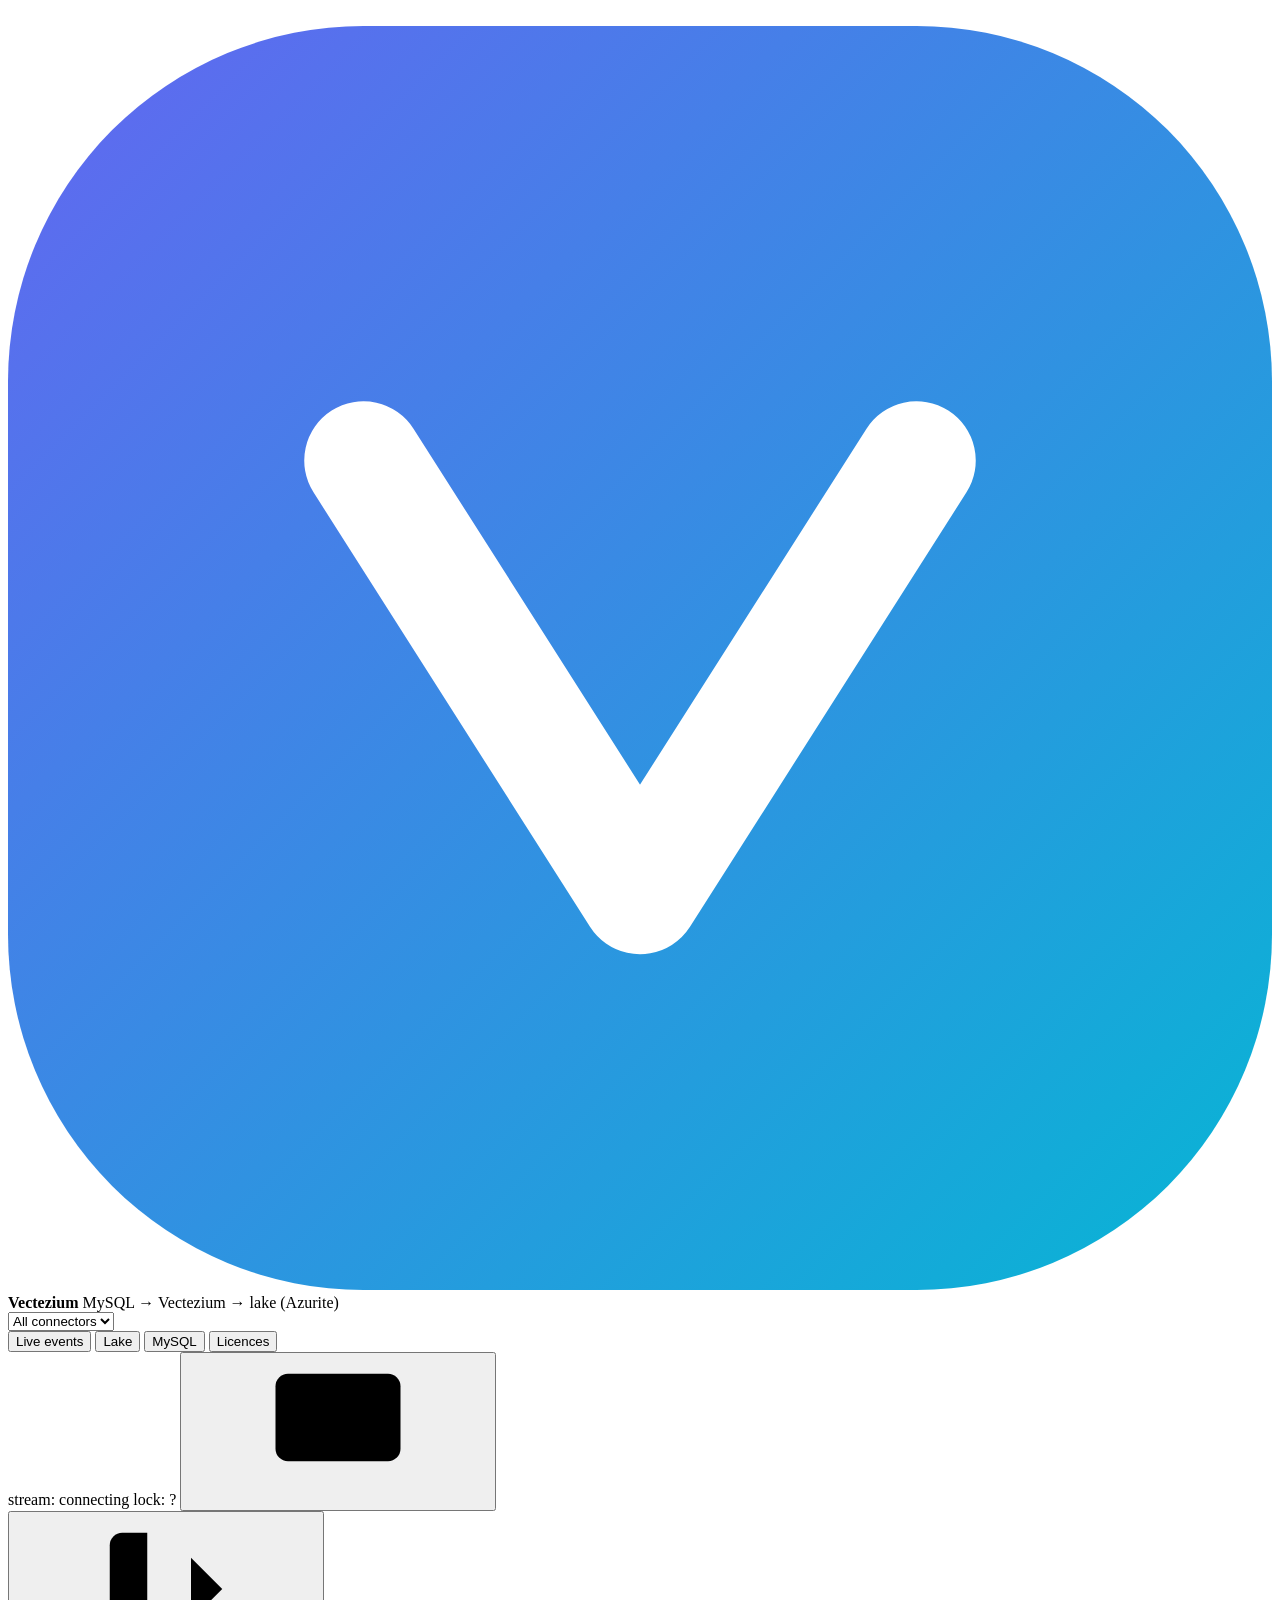
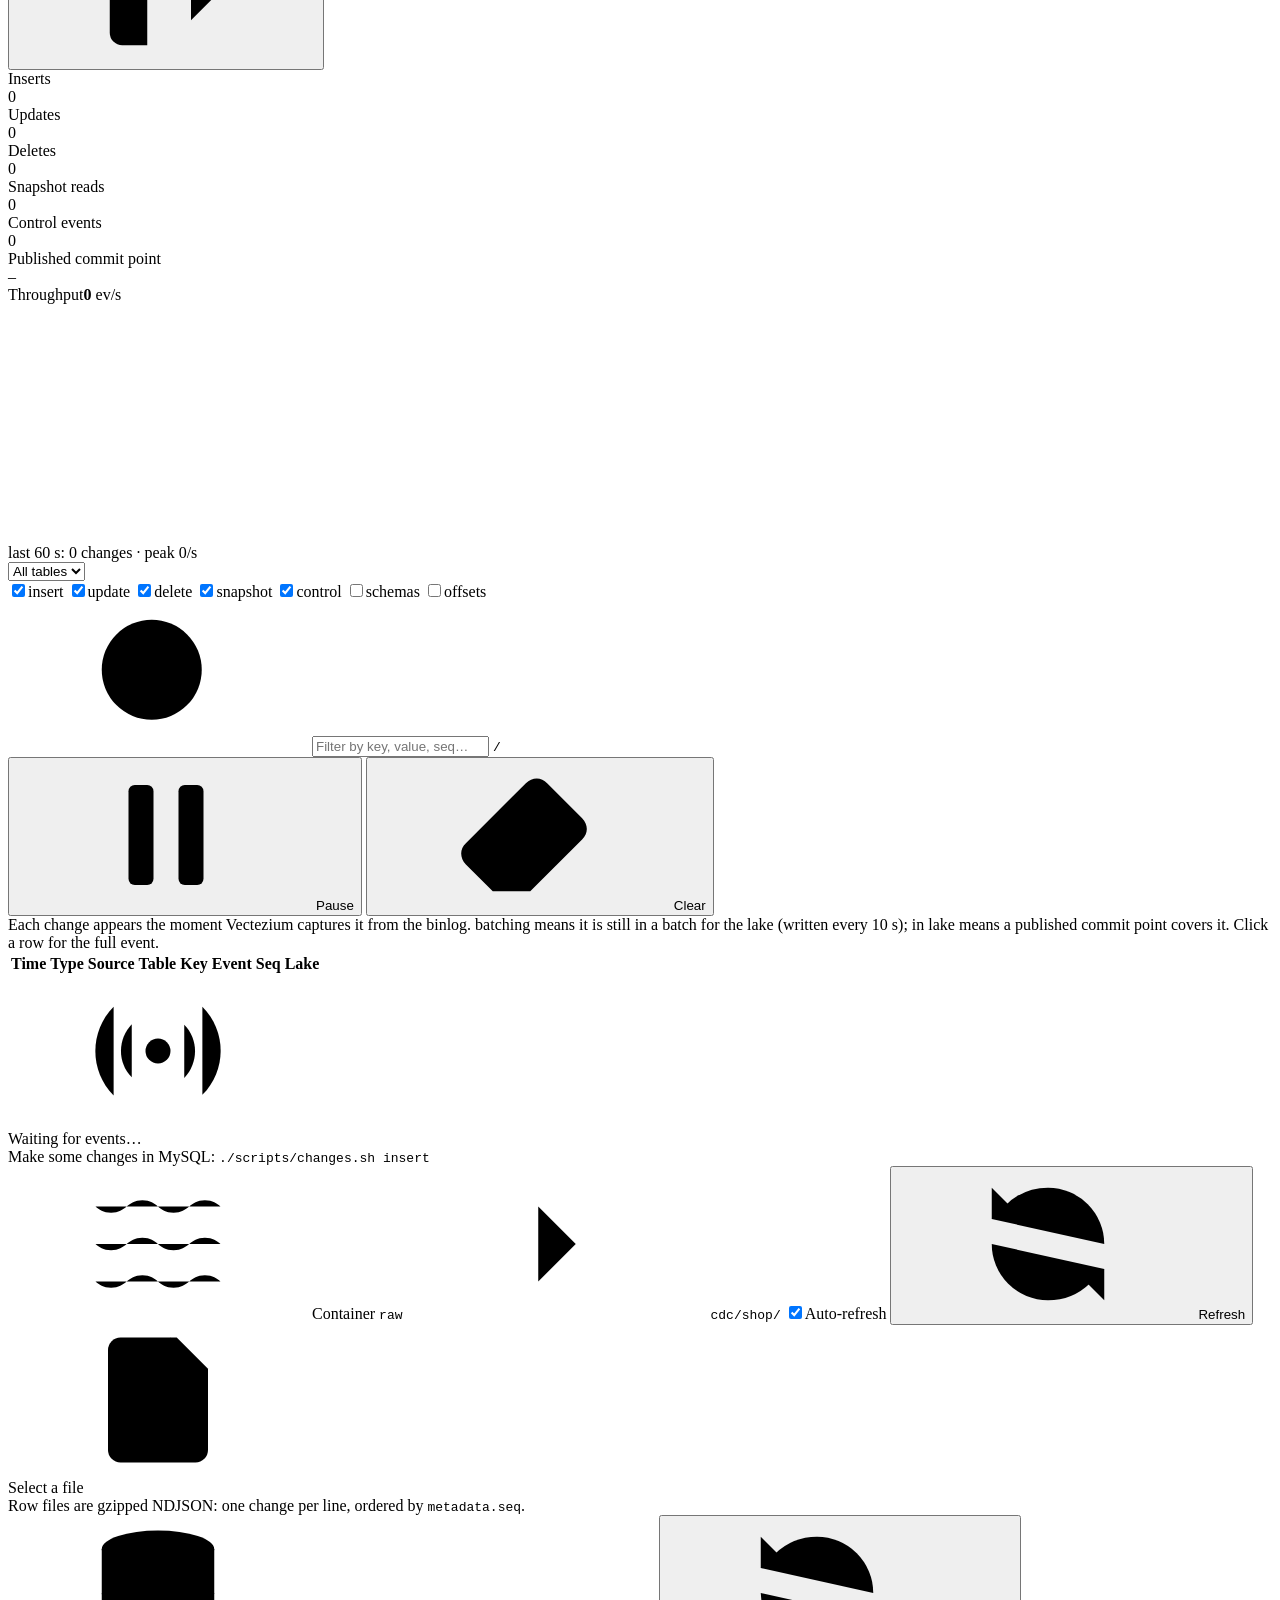
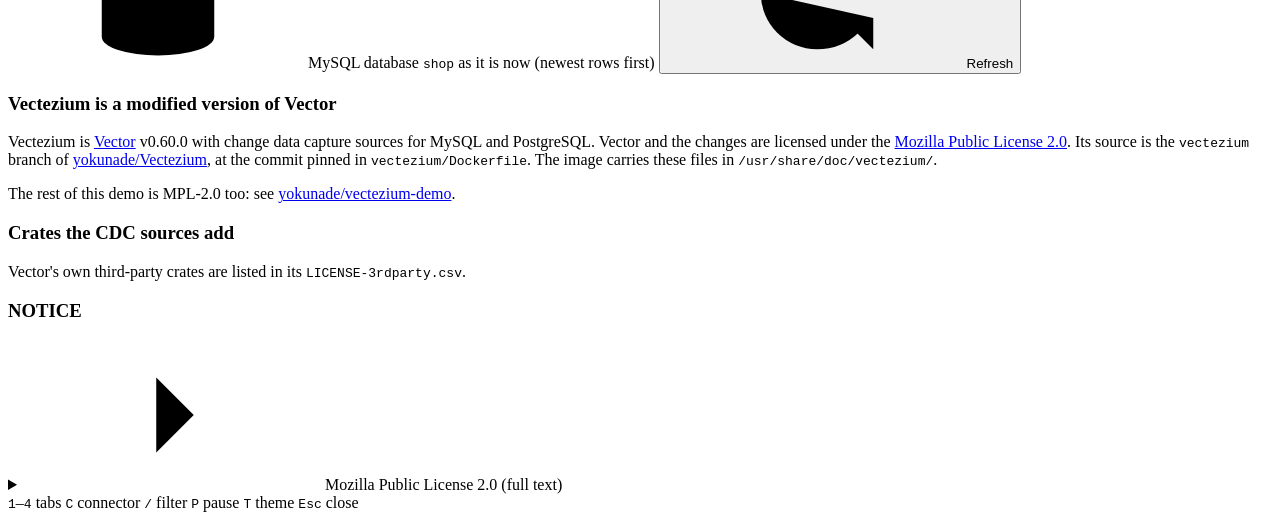
==== commit 7620f562: "Harden the demo: local-only ports, narrower CDC grant, UI fixes From the code review of the demo:  -" ====
--- a/ui/static/index.html
+++ b/ui/static/index.html
@@ -6,21 +6,12 @@
   <title>Vectezium demo</title>
   <meta name="color-scheme" content="light dark">
   <link rel="icon" href="data:image/svg+xml,%3Csvg xmlns='http://www.w3.org/2000/svg' viewBox='0 0 32 32'%3E%3Cdefs%3E%3ClinearGradient id='g' x1='0' y1='0' x2='1' y2='1'%3E%3Cstop offset='0' stop-color='%236366f1'/%3E%3Cstop offset='1' stop-color='%2306b6d4'/%3E%3C/linearGradient%3E%3C/defs%3E%3Crect width='32' height='32' rx='8' fill='url(%23g)'/%3E%3Cpath d='M9 11l7 11 7-11' fill='none' stroke='white' stroke-width='3' stroke-linecap='round' stroke-linejoin='round'/%3E%3C/svg%3E">
-  <script>
-    // Applied before the first paint so a dark theme never flashes light.
-    (function () {
-      var pref = "system";
-      try { pref = localStorage.getItem("theme") || "system"; } catch (e) {}
-      var dark = pref === "dark" || (pref === "system" && matchMedia("(prefers-color-scheme: dark)").matches);
-      document.documentElement.dataset.theme = dark ? "dark" : "light";
-      document.documentElement.dataset.themePref = pref;
-    })();
-  </script>
+  <script src="/static/theme.js"></script>
   <link rel="stylesheet" href="/static/style.css">
 </head>
 <body>
   <!-- Icons (one sprite, referenced with <use>) -->
-  <svg width="0" height="0" style="position:absolute" aria-hidden="true">
+  <svg class="sprite" width="0" height="0" aria-hidden="true">
     <defs>
       <linearGradient id="brand-gradient" x1="0" y1="0" x2="1" y2="1">
         <stop offset="0" stop-color="#6366f1"/><stop offset="1" stop-color="#06b6d4"/>
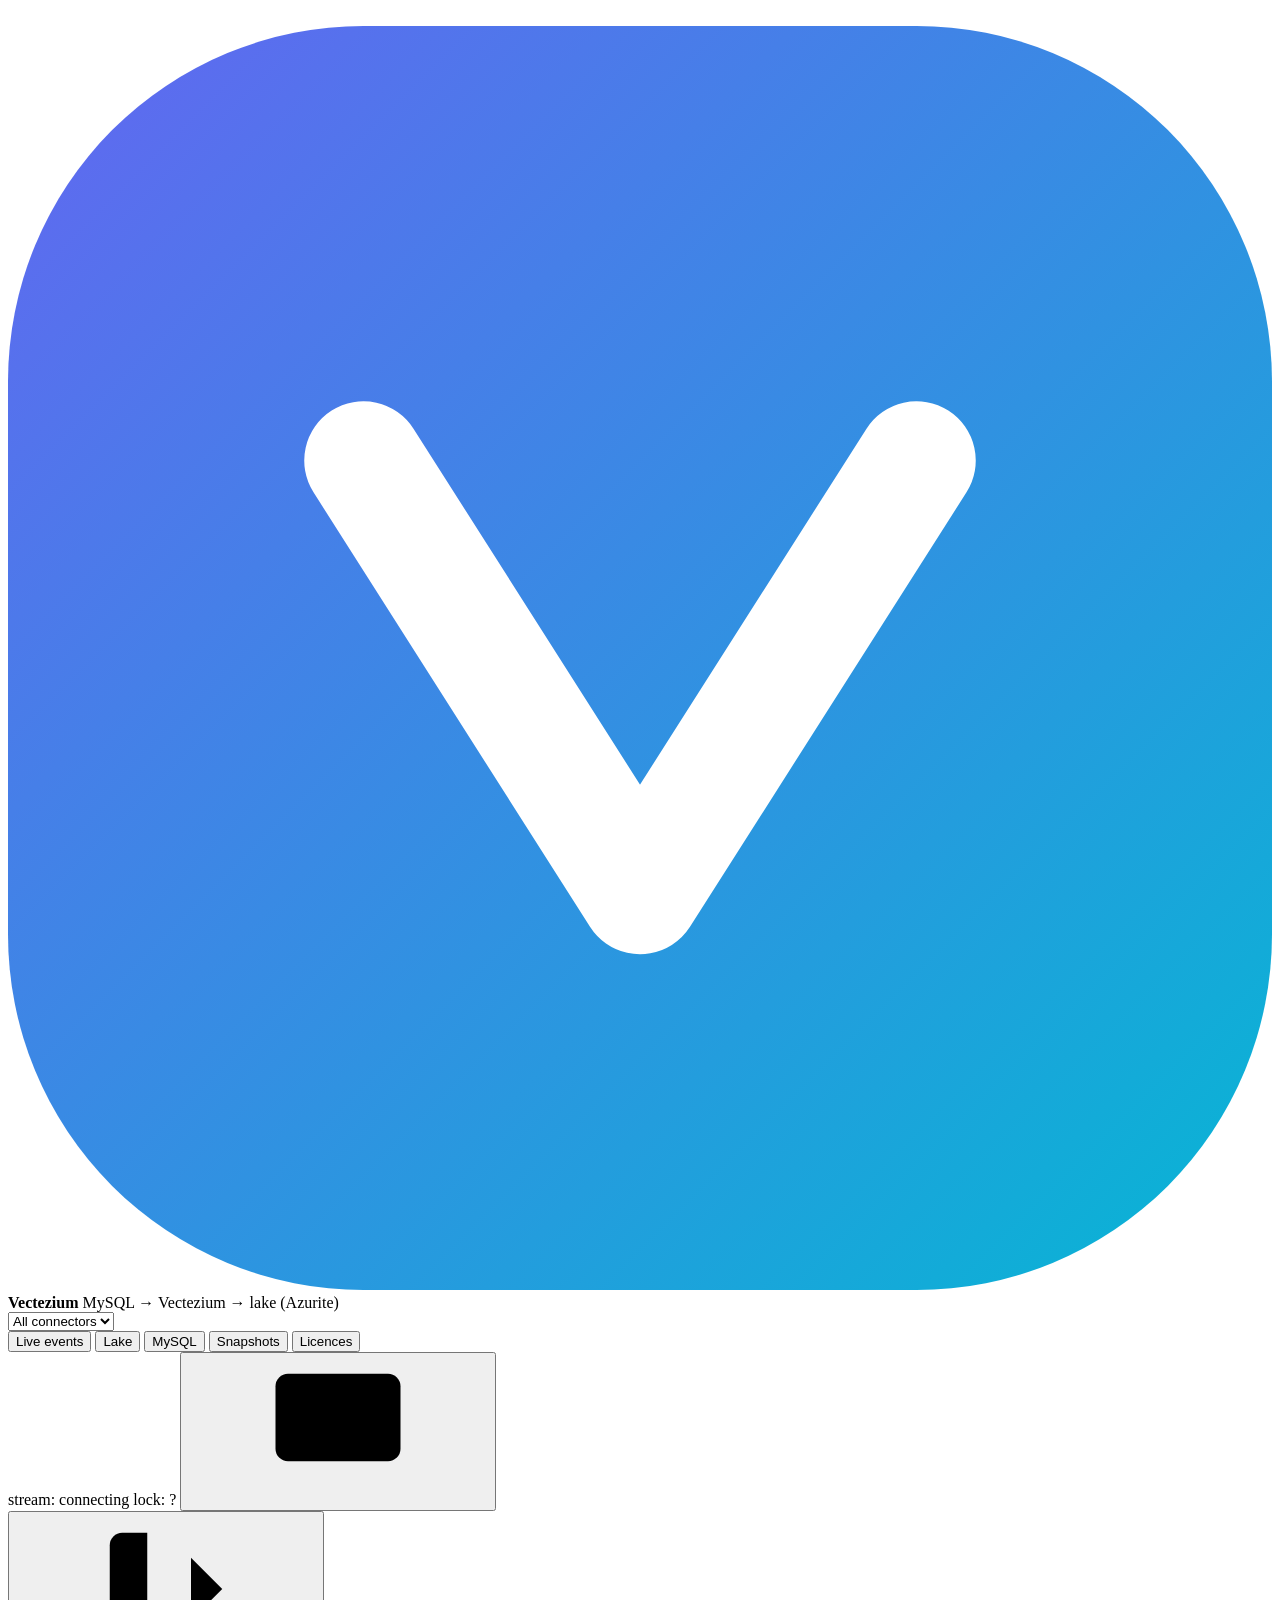
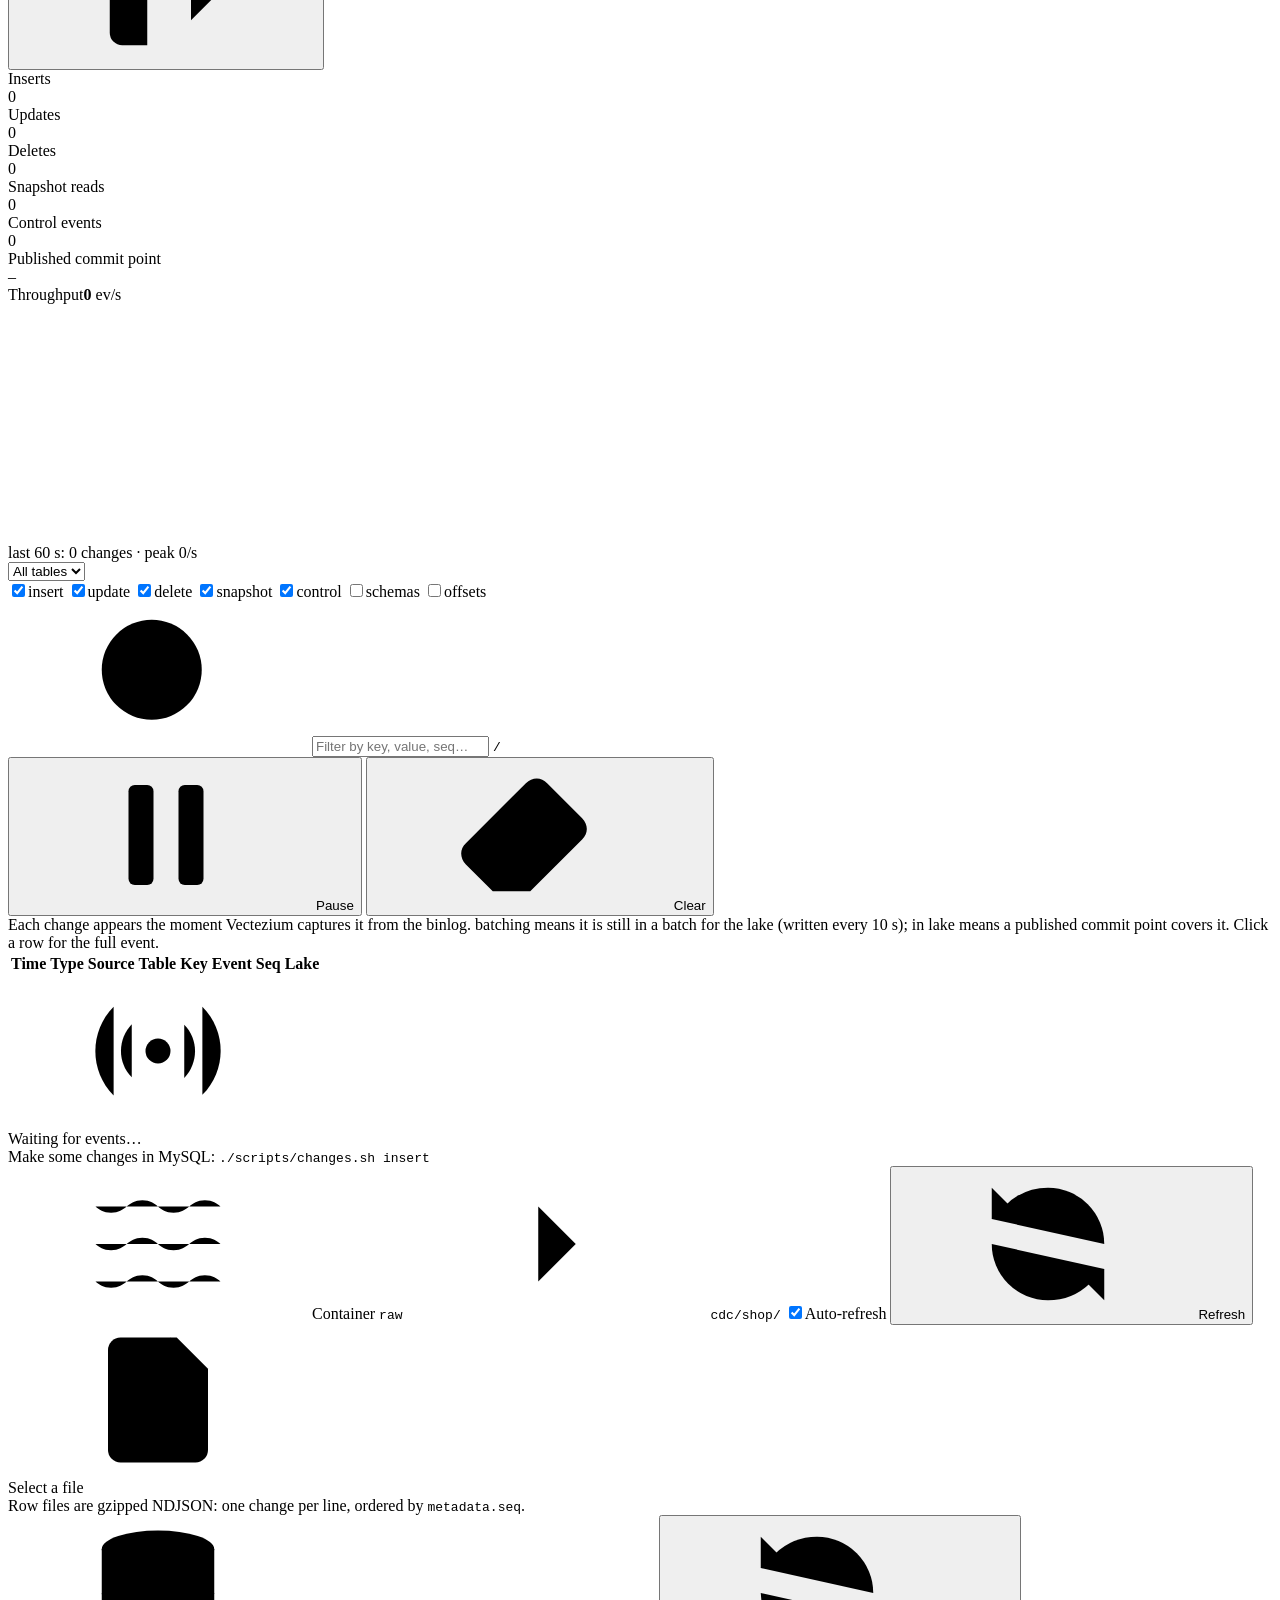
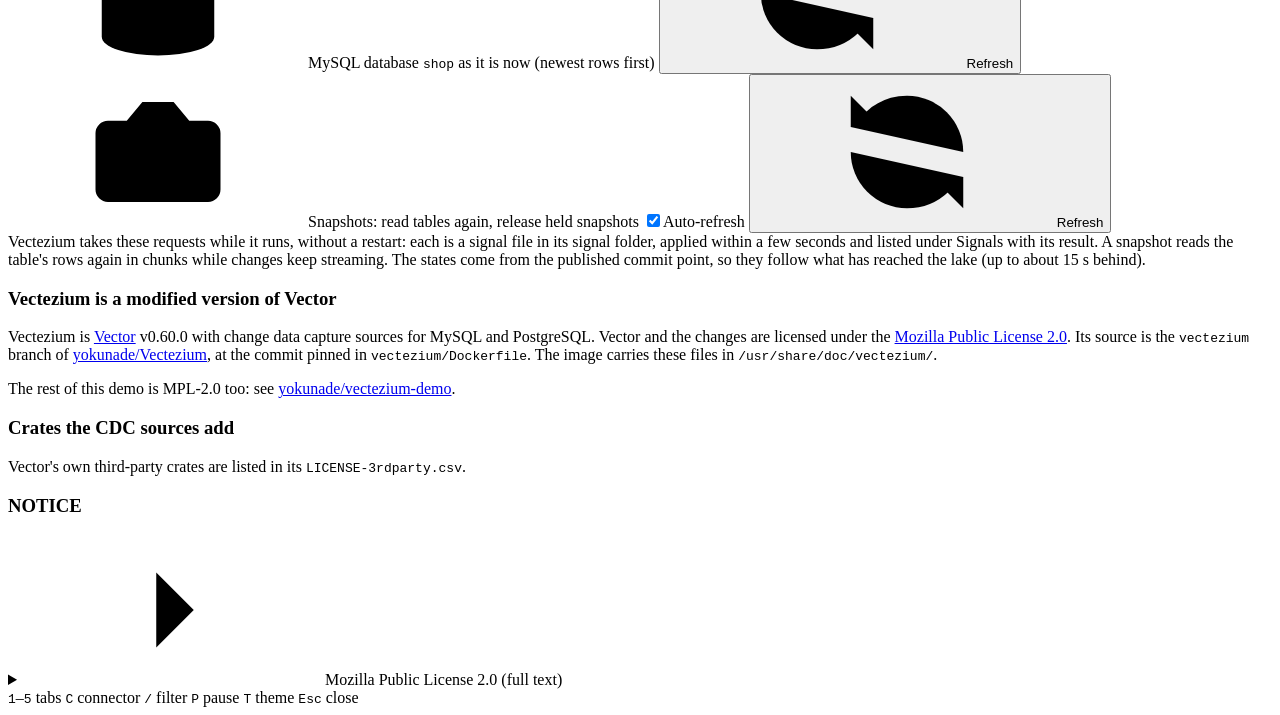
==== commit 0324e33f: "Snapshots tab: ad-hoc snapshots, held snapshots and approvals without restarts Vectezium (fork PR #6" ====
--- a/ui/static/index.html
+++ b/ui/static/index.html
@@ -48,6 +48,7 @@
     <symbol id="i-refresh" viewBox="0 0 24 24"><path d="M21 12a9 9 0 0 0-9-9 9.75 9.75 0 0 0-6.74 2.74L3 8"/><path d="M3 3v5h5"/><path d="M3 12a9 9 0 0 0 9 9 9.75 9.75 0 0 0 6.74-2.74L21 16"/><path d="M16 16h5v5"/></symbol>
     <symbol id="i-lock" viewBox="0 0 24 24"><rect x="3" y="11" width="18" height="11" rx="2"/><path d="M7 11V7a5 5 0 0 1 10 0v4"/></symbol>
     <symbol id="i-logout" viewBox="0 0 24 24"><path d="M9 21H5a2 2 0 0 1-2-2V5a2 2 0 0 1 2-2h4"/><path d="m16 17 5-5-5-5"/><path d="M21 12H9"/></symbol>
+    <symbol id="i-camera" viewBox="0 0 24 24"><path d="M14.5 4h-5L7 7H4a2 2 0 0 0-2 2v9a2 2 0 0 0 2 2h16a2 2 0 0 0 2-2V9a2 2 0 0 0-2-2h-3l-2.5-3Z"/><circle cx="12" cy="13" r="3"/></symbol>
     <symbol id="i-terminal" viewBox="0 0 24 24"><path d="m4 17 6-6-6-6"/><path d="M12 19h8"/></symbol>
   </svg>
 
@@ -69,7 +70,8 @@
       <button class="tab active" data-tab="live" title="Live events (1)">Live events</button>
       <button class="tab" data-tab="lake" title="Lake (2)">Lake</button>
       <button class="tab" data-tab="db" title="Source database (3)" id="db-tab">MySQL</button>
-      <button class="tab" data-tab="licences" title="Licences (4)">Licences</button>
+      <button class="tab" data-tab="snapshots" title="Snapshots (4)">Snapshots</button>
+      <button class="tab" data-tab="licences" title="Licences (5)">Licences</button>
     </nav>
 
     <div class="status">
@@ -89,8 +91,8 @@
       <strong>Snapshot held</strong> for <span id="held-tables"></span> (<span id="held-connector">MySQL</span>).
       Vectezium streams their changes but has not read their existing rows, because it lost track of
       whether they were snapshotted and <code>unplanned_snapshots</code> is <code>hold</code>.
-      Snapshot them with <code id="held-snapshot"></code>, or mark them as complete with
-      <code id="held-dismiss"></code>.
+      Snapshot them, or mark them as complete, on the <a href="#snapshots" id="held-open">Snapshots</a> tab
+      (or with <code id="held-snapshot"></code> and <code id="held-dismiss"></code>).
     </div>
     <!-- Live events ------------------------------------------------------------------------>
     <section id="tab-live" class="tab-panel active">
@@ -189,6 +191,23 @@
       </div>
       <div id="db-tables" class="chips"></div>
       <div id="db-rows" class="preview"></div>
+    </section>
+
+    <!-- Snapshots --------------------------------------------------------------------------->
+    <section id="tab-snapshots" class="tab-panel">
+      <div class="toolbar">
+        <span class="crumbs"><svg class="i"><use href="#i-camera"/></svg>Snapshots: read tables again, release held snapshots</span>
+        <span class="spacer"></span>
+        <label class="switch"><input type="checkbox" id="snap-auto" checked><span class="track"></span>Auto-refresh</label>
+        <button id="snap-refresh" class="btn"><svg class="i"><use href="#i-refresh"/></svg><span>Refresh</span></button>
+      </div>
+      <div class="legend">
+        Vectezium takes these requests while it runs, without a restart: each is a signal file in its signal folder,
+        applied within a few seconds and listed under Signals with its result. A snapshot reads the table's rows again
+        in chunks while changes keep streaming. The states come from the published commit point, so they follow what has
+        reached the lake (up to about 15 s behind).
+      </div>
+      <div id="snap-connectors"></div>
     </section>
 
     <!-- Licences ---------------------------------------------------------------------------->
@@ -225,7 +244,7 @@
   </main>
 
   <footer class="shortcuts">
-    <span><kbd>1</kbd>–<kbd>4</kbd> tabs</span>
+    <span><kbd>1</kbd>–<kbd>5</kbd> tabs</span>
     <span><kbd>C</kbd> connector</span>
     <span><kbd>/</kbd> filter</span>
     <span><kbd>P</kbd> pause</span>
